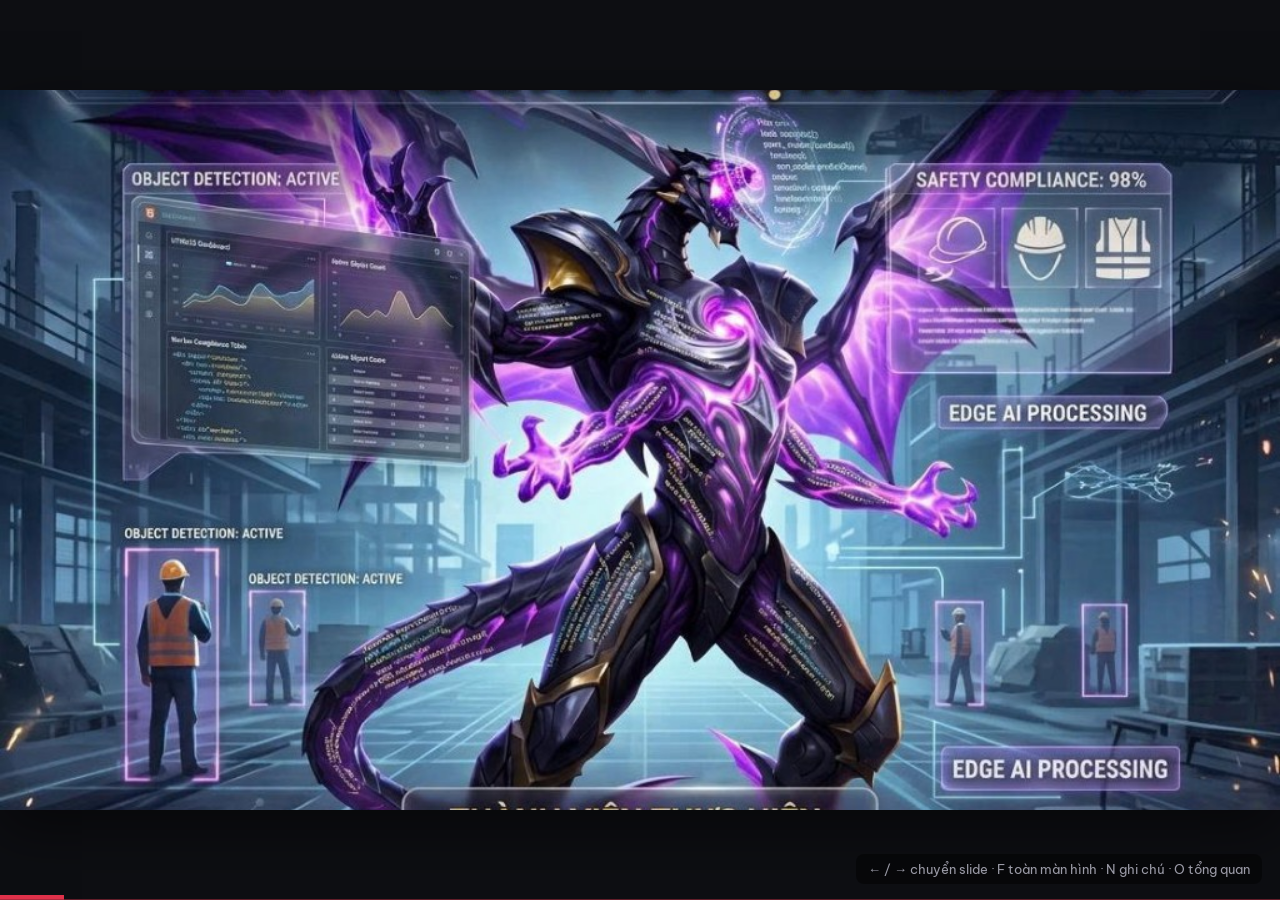
==== web/presentation/index.html @ 987999d3 "feat: update slide" ====
<!DOCTYPE html>
<html lang="vi">
<head>
<meta charset="UTF-8">
<meta name="viewport" content="width=device-width, initial-scale=1">
<title>ECHO MOVE — Thuyết trình · Hệ thống cảnh báo an toàn lao động</title>
<meta name="description" content="ECHO MOVE: FALL·STANDING·SQUAT·STOOP (+ PARTIAL bbox-only), YOLOv8-Pose, ngã đa tín hiệu, IQA panel, SOC dashboard.">
<link rel="preconnect" href="https://fonts.googleapis.com">
<link rel="preconnect" href="https://fonts.gstatic.com" crossorigin>
<link href="https://fonts.googleapis.com/css2?family=Be+Vietnam+Pro:wght@400;500;600;700;800;900&family=JetBrains+Mono:wght@400;500;700&display=swap" rel="stylesheet">
<style>
:root{
  --bg:#fffaf7; --ink:#14141a; --ink2:#4a4955; --muted:#8a8892; --line:rgba(20,20,26,.09);
  --red:#e0314a; --red-soft:#ffecee; --amber:#d97706; --amber-soft:#fff5e6;
  --green:#067647; --green-soft:#e8f8ee; --blue:#2563eb; --blue-soft:#eaf1ff;
  --font:'Be Vietnam Pro','Inter',-apple-system,BlinkMacSystemFont,'Segoe UI',Helvetica,Arial,sans-serif;
  --mono:'JetBrains Mono','SFMono-Regular',Menlo,Consolas,monospace;
  --ease:cubic-bezier(.4,0,.2,1);
}
*,*::before,*::after{box-sizing:border-box}
html,body{margin:0;height:100%;background:#0d0e12;overflow:hidden;font-family:var(--font);color:var(--ink);-webkit-font-smoothing:antialiased}
b,strong{font-weight:800}
code{font-family:var(--mono);font-size:.9em;background:rgba(20,20,26,.06);padding:2px 10px;border-radius:8px}

/* ===== fixed 1920×1080 canvas, scaled to the viewport ===== */
.deck{position:absolute;left:50%;top:50%;width:1920px;height:1080px;transform:translate(-50%,-50%) scale(var(--s,1));transform-origin:center;background:var(--bg);overflow:hidden;box-shadow:0 30px 80px rgba(0,0,0,.5)}
.slide{position:absolute;inset:0;padding:120px 132px 110px;display:flex;flex-direction:column;opacity:0;pointer-events:none;transform:translateX(40px);transition:opacity .45s var(--ease),transform .45s var(--ease);background:var(--bg)}
.slide.is-active{opacity:1;pointer-events:auto;transform:none;z-index:2}
.slide.is-prev{transform:translateX(-40px)}
.slide.center-v>.body{margin:auto 0}

/* ===== chrome ===== */
.stripe{position:absolute;top:0;left:0;right:0;height:22px;background:repeating-linear-gradient(45deg,var(--red) 0 26px,#111318 26px 52px)}
.stripe-b{position:absolute;bottom:0;left:0;right:0;height:9px;background:repeating-linear-gradient(45deg,var(--red) 0 14px,#111318 14px 28px);opacity:.6}
.chrome{position:absolute;top:50px;left:132px;right:132px;display:flex;justify-content:space-between;align-items:center}
.tag{display:inline-flex;align-items:center;gap:12px;padding:10px 24px;border-radius:12px;font-size:20px;font-weight:800;letter-spacing:.12em;text-transform:uppercase;background:var(--red);color:#fff;box-shadow:0 8px 22px rgba(224,49,74,.28)}
.tag::before{content:'⚠';font-size:22px}
.tag.amber{background:var(--amber);box-shadow:0 8px 22px rgba(217,119,6,.25)}
.tag.green{background:var(--green);box-shadow:0 8px 22px rgba(6,118,71,.22)}
.tag.green::before{content:'✓'}
.tag.blue{background:var(--blue);box-shadow:0 8px 22px rgba(37,99,235,.22)}
.tag.blue::before{content:'◆'}
.page{font-size:20px;color:var(--muted);letter-spacing:.15em;font-weight:700}
.footer{position:absolute;left:132px;right:132px;bottom:34px;display:flex;justify-content:space-between;font-size:18px;color:var(--muted);letter-spacing:.1em;text-transform:uppercase}

/* ===== type ===== */
.kicker{font-size:24px;font-weight:800;color:var(--red);letter-spacing:.08em;text-transform:uppercase;margin:20px 0 8px}
.h1{font-size:124px;font-weight:900;line-height:1.02;letter-spacing:-3px;margin:8px 0 22px}
.h2{font-size:76px;font-weight:900;line-height:1.08;letter-spacing:-1.5px;margin:20px 0 18px}
.red{color:var(--red)} .amb{color:var(--amber)} .grn{color:var(--green)} .blu{color:var(--blue)}
.strike{position:relative;display:inline-block}
.strike::after{content:'';position:absolute;left:-3%;right:-3%;top:52%;height:14px;background:var(--red);transform:skewX(-12deg);opacity:.85}
.sub{font-size:34px;line-height:1.5;color:var(--ink2);max-width:1400px;margin:0}
.hl-red{display:inline-block;padding:2px 18px;background:var(--red);color:#fff;border-radius:10px;font-weight:800}
.hl-amber{display:inline-block;padding:2px 18px;background:var(--amber-soft);color:var(--amber);border-radius:10px;font-weight:800;border:1px solid rgba(217,119,6,.25)}
.hl-green{display:inline-block;padding:2px 18px;background:var(--green-soft);color:var(--green);border-radius:10px;font-weight:800;border:1px solid rgba(6,118,71,.25)}

/* ===== blocks ===== */
.grid2{display:grid;grid-template-columns:1fr 1fr;gap:32px}
.grid3{display:grid;grid-template-columns:repeat(3,1fr);gap:28px}
.grid4{display:grid;grid-template-columns:repeat(4,1fr);gap:24px}
.card{border:1px solid var(--line);border-radius:22px;padding:30px 34px;background:#fff;box-shadow:0 8px 26px rgba(17,19,24,.05)}
.card .lbl{font-size:18px;font-weight:800;letter-spacing:.12em;text-transform:uppercase;color:var(--muted);margin-bottom:10px}
.card h4{font-size:36px;font-weight:900;line-height:1.2;margin:0 0 12px}
.card p,.card li{font-size:26px;line-height:1.5;color:var(--ink2);margin:0}
.card ul{margin:0;padding-left:30px}
.card li+li{margin-top:6px}
.t-red{border-top:6px solid var(--red)} .t-amber{border-top:6px solid var(--amber)} .t-green{border-top:6px solid var(--green)} .t-blue{border-top:6px solid var(--blue)}
.alert{border:3px solid var(--red);border-radius:22px;padding:30px 38px;background:linear-gradient(180deg,#fff 0%,var(--red-soft) 100%);box-shadow:0 16px 40px rgba(224,49,74,.14);position:relative}
.alert::before{content:'';position:absolute;top:-15px;left:32px;width:28px;height:28px;background:var(--red);border-radius:50%;box-shadow:0 0 0 8px rgba(224,49,74,.2)}
.alert.amber{border-color:var(--amber);background:linear-gradient(180deg,#fff 0%,var(--amber-soft) 100%);box-shadow:0 16px 40px rgba(217,119,6,.14)}
.alert.amber::before{background:var(--amber);box-shadow:0 0 0 8px rgba(217,119,6,.2)}
.alert.green{border-color:var(--green);background:linear-gradient(180deg,#fff 0%,var(--green-soft) 100%);box-shadow:0 16px 40px rgba(6,118,71,.14)}
.alert.green::before{background:var(--green);box-shadow:0 0 0 8px rgba(6,118,71,.2)}
.alert h3{font-size:40px;font-weight:900;margin:0 0 8px}
.alert p{font-size:28px;line-height:1.5;color:var(--ink2);margin:0}
.code{background:#141418;color:#fff5ea;border-radius:20px;padding:30px 38px;font-family:var(--mono);font-size:26px;line-height:1.75;border-left:10px solid var(--red);margin:0;white-space:pre}
.code .cm{color:#8b857c} .code .kw{color:#ffb38a} .code .st{color:#b3e6c2} .code .bad{color:#ff9aa8;font-weight:700}
.checks{display:flex;flex-direction:column;gap:16px}
.check{display:flex;gap:22px;align-items:center;padding:18px 26px;border:1px solid var(--line);border-radius:18px;background:#fff}
.check .box{flex:0 0 46px;height:46px;border-radius:12px;border:3px solid var(--red);display:grid;place-items:center;font-weight:900;font-size:24px;color:var(--red);background:var(--red-soft)}
.check.ok .box{border-color:var(--green);color:var(--green);background:var(--green-soft)}
.check.wip .box{border-color:var(--amber);color:var(--amber);background:var(--amber-soft)}
.check .txt{font-size:28px;line-height:1.4;font-weight:600}
.check .txt span{font-weight:400;color:var(--ink2)}
table.tbl{width:100%;border-collapse:separate;border-spacing:0;font-size:25px;background:#fff;border:1px solid var(--line);border-radius:20px;overflow:hidden}
.tbl th{background:#141418;color:#fff;text-align:left;padding:16px 24px;font-size:20px;letter-spacing:.1em;text-transform:uppercase}
.tbl td{padding:13px 24px;border-top:1px solid var(--line);color:var(--ink2)}
.tbl td:first-child{font-family:var(--mono);font-weight:700;color:var(--ink)}
.lv{display:inline-block;padding:2px 14px;border-radius:8px;font-size:19px;font-weight:800;letter-spacing:.06em}
.lv.c{background:var(--red);color:#fff} .lv.w{background:var(--amber-soft);color:var(--amber)} .lv.i{background:var(--green-soft);color:var(--green)}

/* pipeline chips */
.flow{display:flex;flex-wrap:wrap;align-items:center;gap:18px 14px}
.chip{padding:20px 28px;border-radius:18px;background:#fff;border:2px solid var(--line);font-size:28px;font-weight:800;box-shadow:0 6px 18px rgba(17,19,24,.05)}
.chip small{display:block;font-size:19px;font-weight:500;color:var(--muted);margin-top:4px}
.chip.r{border-color:var(--red);background:var(--red-soft)} .chip.a{border-color:var(--amber);background:var(--amber-soft)} .chip.g{border-color:var(--green);background:var(--green-soft)} .chip.b{border-color:var(--blue);background:var(--blue-soft)}
.arrow{font-size:40px;color:var(--muted);font-weight:900}

/* pipeline rail (slide 5) */
.pipe{display:grid;grid-template-columns:repeat(6,1fr);gap:16px;margin-top:28px}
.pipe .step{position:relative;border-radius:20px;padding:22px 18px 20px;background:#fff;border:2px solid var(--line);min-height:168px}
.pipe .step::after{content:'→';position:absolute;right:-18px;top:50%;transform:translateY(-50%);font-size:28px;font-weight:900;color:var(--muted);z-index:1}
.pipe .step:last-child::after{content:none}
.pipe .n{display:inline-flex;align-items:center;justify-content:center;width:36px;height:36px;border-radius:10px;font-size:18px;font-weight:900;color:#fff;margin-bottom:10px}
.pipe .b .n{background:var(--blue)} .pipe .a .n{background:var(--amber)} .pipe .g .n{background:var(--green)} .pipe .r .n{background:var(--red)}
.pipe .b{border-color:var(--blue);background:var(--blue-soft)} .pipe .a{border-color:var(--amber);background:var(--amber-soft)}
.pipe .g{border-color:var(--green);background:var(--green-soft)} .pipe .r{border-color:var(--red);background:var(--red-soft)}
.pipe h4{font-size:26px;font-weight:900;margin:0 0 8px;line-height:1.2}
.pipe p{font-size:20px;line-height:1.35;color:var(--ink2);margin:0}
.pipe-out{display:grid;grid-template-columns:1.2fr 1fr 1fr;gap:18px;margin-top:22px}
.pipe-out .card h4{font-size:28px} .pipe-out .card p{font-size:22px}
.tbl.compact td,.tbl.compact th{padding:10px 18px;font-size:22px}
.tbl.compact td:first-child{font-size:20px}

/* full-bleed image cover (before slide 1) */
.slide.cover-img{padding:0;background:#0a0b10}
.slide.cover-img .cover-full{position:absolute;inset:0;width:100%;height:100%;object-fit:cover;display:block}

/* architecture */
.arch{display:grid;grid-template-columns:1fr 1.25fr 1fr;gap:28px;align-items:stretch}
.arch .col{border-radius:24px;padding:30px 32px;background:#fff;border:2px solid var(--line)}
.arch .col h4{font-size:40px;font-weight:900;margin:0 0 4px}
.arch .col .role{font-size:21px;font-weight:800;letter-spacing:.12em;text-transform:uppercase;margin-bottom:16px}
.arch .col li{font-size:25px;line-height:1.5;color:var(--ink2)}
.arch .col ul{margin:0;padding-left:28px}
.links{display:flex;justify-content:space-around;margin:18px 0 0;font-family:var(--mono);font-size:22px;color:var(--ink2)}

.big-num{font-size:120px;font-weight:900;line-height:1;letter-spacing:-3px}
.muted{color:var(--muted)}
.mt{margin-top:30px} .mt2{margin-top:48px}
.notes{display:none}

/* ===== UI overlays (outside the canvas) ===== */
.progress{position:fixed;left:0;right:0;bottom:0;height:5px;z-index:30}
.progress span{display:block;height:100%;width:0;background:var(--red);transition:width .3s var(--ease)}
.hint{position:fixed;right:18px;bottom:16px;z-index:30;font:13px/1.4 var(--font);color:#9a9aa6;background:rgba(0,0,0,.45);padding:6px 12px;border-radius:8px;opacity:1;transition:opacity .6s}
.hint.hide{opacity:0}
.notes-panel{position:fixed;left:0;right:0;bottom:0;max-height:38vh;overflow:auto;z-index:40;background:rgba(18,19,26,.96);color:#eceef6;padding:18px 28px 24px;font:18px/1.6 var(--font);transform:translateY(100%);transition:transform .3s var(--ease);border-top:3px solid var(--red)}
.notes-panel.open{transform:none}
.notes-panel b{color:#ff9aa8}
.overview{position:fixed;inset:0;z-index:50;background:rgba(10,11,16,.95);display:none;grid-template-columns:repeat(4,1fr);gap:18px;padding:30px;overflow:auto;align-content:start}
.overview.open{display:grid}
.overview button{all:unset;cursor:pointer;background:#fffaf7;border-radius:12px;padding:16px 18px;min-height:120px;font:600 17px/1.35 var(--font);color:#14141a;border-top:6px solid var(--red);position:relative}
.overview button.cur{outline:4px solid #ffb38a}
.overview button i{display:block;font-style:normal;color:#8a8892;font-size:14px;margin-bottom:6px;letter-spacing:.12em}

@media print{
  @page{size:1920px 1080px;margin:0}
  html,body{overflow:visible;background:#fff}
  .deck{position:static;transform:none;width:1920px;height:auto;box-shadow:none}
  .slide{position:relative;opacity:1;transform:none;height:1080px;page-break-after:always;break-after:page}
  .progress,.hint,.notes-panel,.overview{display:none!important}
}
</style>
</head>
<body>
<main class="deck" id="deck">

  <!-- 0. POSTER COVER (ảnh full) -->
  <section class="slide cover-img" data-title="Poster">
    <img class="cover-full" src="cover.jpg" alt="Xử lý ảnh với hệ thống giám sát an toàn lao động Edge AI">
  </section>

  <!-- 1. COVER -->
  <section class="slide center-v" data-title="ECHO MOVE">
    <div class="stripe"></div>
    <div class="chrome"><span class="tag">Xử lý ảnh · Đồ án</span><span class="page"></span></div>
    <div class="body">
      <div class="kicker">ECHO MOVE v22 · Worker Safety Warning System</div>
      <h1 class="h1" style="font-size:132px">Camera không chỉ <span class="strike">ghi hình</span><br>mà phải <span class="red">kịp cảnh báo</span></h1>
      <p class="sub" style="font-size:38px">Bốn loại cảnh báo tư thế (FALL · STANDING · SQUAT · STOOP); PARTIAL chỉ bbox, IQA trên dashboard.</p>
      <div class="alert mt2" style="max-width:1450px">
        <h3>Một câu tóm tắt</h3>
        <p>YOLOv8-Pose + luật hình học + <b>xác nhận theo thời gian</b> + IQA panel, camera IP/USB, nhật ký + Telegram, SOC dashboard + người 3D.</p>
      </div>
    </div>
    <div class="stripe-b"></div>
    <div class="footer"><span>Nhóm FSB · MSA39HN · Môn Xử lý ảnh</span><span>2026</span></div>
    <aside class="notes">Mở đầu: giới thiệu nhóm và đề tài. Nhấn mạnh hệ thống chạy được ngoài thực tế (camera RTSP thật), không chỉ demo.</aside>
  </section>

  <!-- 2. PROBLEM -->
  <section class="slide" data-title="Vấn đề">
    <div class="stripe"></div>
    <div class="chrome"><span class="tag">Vấn đề</span><span class="page"></span></div>
    <div class="kicker">Tại sao cần hệ thống này</div>
    <h2 class="h2">Ba rủi ro mà <span class="red">giám sát thủ công</span> hay bỏ lỡ</h2>
    <div class="grid3 mt">
      <div class="card t-red"><div class="lbl">Rủi ro 1 · Khẩn cấp</div><h4>Ngã (FALL)</h4><p>Người ngã ở góc khuất, không ai thấy. Mỗi phút chậm trễ đều làm tăng hậu quả.</p></div>
      <div class="card t-amber"><div class="lbl">Rủi ro 2 · Tư thế</div><h4>Cúi khom · ngồi xổm</h4><p>STOOP / SQUAT lặp lại cả ca — cần nhật ký rõ ràng theo từng người.</p></div>
      <div class="card t-blue"><div class="lbl">Rủi ro 3 · Thiếu dữ liệu</div><h4>Một phần của người</h4><p>Người cắt mép / che khuất: chỉ vẽ bbox PARTIAL, không đoán tư thế, không cảnh báo.</p></div>
    </div>
    <div class="alert amber mt2">
      <h3>Một người bảo vệ không thể nhìn 10 màn hình suốt 8 giờ</h3>
      <p>Hệ thống phải tự phát hiện, <b>tự lọc báo nhầm</b>, và chỉ gọi người khi thật sự cần.</p>
    </div>
    <div class="stripe-b"></div>
    <div class="footer"><span>problem · 3 risks</span><span>ECHO MOVE</span></div>
    <aside class="notes">Không dùng số liệu thống kê chưa kiểm chứng. Tập trung vào 3 loại rủi ro mà hệ thống giải quyết.</aside>
  </section>

  <!-- 3. GOALS -->
  <section class="slide" data-title="Mục tiêu">
    <div class="stripe"></div>
    <div class="chrome"><span class="tag green">Mục tiêu</span><span class="page"></span></div>
    <div class="kicker">Yêu cầu đặt ra</div>
    <h2 class="h2">Hệ thống phải đạt <span class="hl-red">6 tiêu chí</span></h2>
    <div class="checks mt">
      <div class="check ok"><div class="box">✓</div><div class="txt">Realtime trên CPU <span>— YOLOv8n-Pose, luôn xử lý frame mới nhất, không dồn trễ</span></div></div>
      <div class="check ok"><div class="box">✓</div><div class="txt">Ít báo nhầm <span>— điều kiện phải kéo dài mới thành cảnh báo, cooldown theo từng người</span></div></div>
      <div class="check ok"><div class="box">✓</div><div class="txt">Nhiều người, nhiều camera <span>— tracking ID ổn định, mỗi camera một pipeline</span></div></div>
      <div class="check ok"><div class="box">✓</div><div class="txt">4 cảnh báo tư thế + PARTIAL bbox <span>— FALL · STANDING · SQUAT · STOOP</span></div></div>
      <div class="check ok"><div class="box">✓</div><div class="txt">Có bằng chứng và truy vết <span>— ảnh, clip 10 s, nhật ký SQLite, xuất CSV</span></div></div>
      <div class="check ok"><div class="box">✓</div><div class="txt">IQA trung thực trên panel <span>— 5 chỉ số + badge theo metric (không tạo event CAMERA)</span></div></div>
    </div>
    <div class="stripe-b"></div>
    <div class="footer"><span>goals · requirements</span><span>ECHO MOVE</span></div>
  </section>

  <!-- 4. ARCHITECTURE -->
  <section class="slide" data-title="Kiến trúc 3 tầng">
    <div class="stripe"></div>
    <div class="chrome"><span class="tag blue">Kiến trúc</span><span class="page"></span></div>
    <div class="kicker">Mỗi tầng làm đúng một việc</div>
    <h2 class="h2">Ba tầng: <span class="amb">MATLAB</span> · <span class="red">Python</span> · <span class="blu">Web</span></h2>
    <div class="arch mt">
      <div class="col" style="border-color:var(--amber)">
        <h4>MATLAB</h4><div class="role amb">Phân tích offline</div>
        <ul><li>IQA trên toàn video</li><li>9 biểu đồ: Canny, Laplacian, histogram, Otsu…</li><li>Xuất JSON / CSV / PNG</li></ul>
      </div>
      <div class="col" style="border-color:var(--red);background:var(--red-soft)">
        <h4>Python · FastAPI</h4><div class="role red">Bộ não realtime</div>
        <ul><li>Camera RTSP / USB / file video</li><li>YOLOv8-Pose → tracker → luật → xác nhận theo thời gian</li><li>SQLite + ảnh + clip, Telegram / webhook</li><li>REST + WebSocket, phục vụ luôn giao diện web</li></ul>
      </div>
      <div class="col" style="border-color:var(--blue)">
        <h4>Web · Three.js</h4><div class="role blu">Giao diện</div>
        <ul><li>SOC: live · Worker 3D lớn + Detect · Events · IQA · Cameras</li><li>Worker 3D ẩn trên mobile; không còn MATLAB IQA trên UI</li><li>Zoom fullscreen từng section (⛶)</li><li>Webcam: chọn cam / ↻ trước·sau</li></ul>
      </div>
    </div>
    <div class="links"><span>MATLAB → <b>*_iqa.json</b> → Python</span><span>Python ⇄ <b>/ws/pose · /ws/events · MJPEG</b> ⇄ Web</span></div>
    <div class="stripe-b"></div>
    <div class="footer"><span>architecture · 3 tiers</span><span>ECHO MOVE</span></div>
    <aside class="notes">Câu hỏi hay gặp: tại sao 3 ngôn ngữ? MATLAB cho phân tích offline video và biểu đồ, Python cho AI realtime, HTML/JS cho UI giám sát nguồn thật.</aside>
  </section>

  <!-- 5. PIPELINE -->
  <section class="slide" data-title="Pipeline mỗi frame">
    <div class="stripe"></div>
    <div class="chrome"><span class="tag blue">Pipeline</span><span class="page"></span></div>
    <div class="kicker">StreamPipeline.process · một instance / nguồn</div>
    <h2 class="h2" style="font-size:64px;margin-bottom:8px">Luồng <span class="red">một frame</span></h2>
    <div class="pipe">
      <div class="step b"><div class="n">1</div><h4>YOLOv8-Pose</h4><p>detect_raw → 17 KP COCO + bbox (+ hands tùy chọn)</p></div>
      <div class="step b"><div class="n">2</div><h4>Tracker</h4><p>ID ổn định · One-Euro · ghép theo box/tâm</p></div>
      <div class="step a"><div class="n">3</div><h4>classify + Fall</h4><p>PARTIAL → FALL → SQUAT → STOOP → STANDING; FallAnalyzer theo track</p></div>
      <div class="step g"><div class="n">4</div><h4>IQA</h4><p>5 metric + Overall → badge panel (không event)</p></div>
      <div class="step r"><div class="n">5</div><h4>AlertEngine</h4><p>Confirm thời gian · cooldown · STANDING log-only</p></div>
      <div class="step r"><div class="n">6</div><h4>AlertHub</h4><p>SQLite + ảnh/clip · Telegram · /ws/events</p></div>
    </div>
    <div class="pipe-out">
      <div class="card t-blue"><div class="lbl">Đầu vào</div><h4>Camera / video</h4><p>RTSP · USB · file · webcam — frame mới nhất, không xếp hàng trễ.</p></div>
      <div class="card t-green"><div class="lbl">Song song an toàn</div><h4>1 model · N tracker</h4><p>YOLO dùng chung + khoá; mỗi camera một tracker/engine.</p></div>
      <div class="card t-amber"><div class="lbl">Đầu ra SOC</div><h4>UI realtime</h4><p>Overlay bbox/skeleton · IQA Live · Events · Worker 3D.</p></div>
    </div>
    <div class="stripe-b"></div>
    <div class="footer"><span>pipeline · per frame</span><span>ECHO MOVE</span></div>
    <aside class="notes">Khớp code pipeline.py: detect → track → classify/fall → IQA → AlertEngine → hub.publish. PARTIAL không vào AlertHub.</aside>
  </section>

  <!-- 6. IQA -->
  <section class="slide" data-title="Đánh giá chất lượng ảnh">
    <div class="stripe"></div>
    <div class="chrome"><span class="tag amber">Xử lý ảnh · IQA</span><span class="page"></span></div>
    <div class="kicker">Image Quality Assessment</div>
    <h2 class="h2" style="font-size:64px">Camera kém thì <span class="red">mọi luật đều sai</span></h2>
    <table class="tbl compact mt">
      <tr><th>Chỉ số</th><th>Cách tính</th><th>Nguồn</th></tr>
      <tr><td>Blur</td><td>Phương sai Laplacian</td><td>Pech-Pacheco et al., 2000</td></tr>
      <tr><td>Noise</td><td>Ước lượng nhiễu Immerkær · mặt nạ Laplacian 3×3</td><td>Immerkær, 1996</td></tr>
      <tr><td>Contrast</td><td>RMS contrast (độ lệch chuẩn mức xám)</td><td>Peli, 1990</td></tr>
      <tr><td>PIQE</td><td>MSCN toàn ảnh (proxy realtime)</td><td>Venkatanath et al., 2015</td></tr>
      <tr><td>Exposure</td><td>Tỉ lệ pixel cháy (&gt;0.95) và tối (&lt;0.05)</td><td>ISO 18434-1 (tinh thần)</td></tr>
    </table>
    <div class="card t-amber mt" style="padding:22px 28px">
      <div class="lbl">Công thức Overall</div>
      <p style="font-family:var(--mono);font-size:24px;color:var(--ink);margin:6px 0 0;line-height:1.5">
        Overall = <b>0.05</b>·PIQE + <b>0.50</b>·Blur + <b>0.20</b>·Contrast + <b>0.15</b>·Noise + <b>0.10</b>·Exposure<br>
        <span style="font-size:20px;color:var(--ink2)">Overall &lt; 40 → badge trên panel IQA · không tạo event · trọng số: slide kế</span>
      </p>
    </div>
    <div class="stripe-b"></div>
    <div class="footer"><span>iqa · 5 metrics</span><span>ECHO MOVE</span></div>
    <aside class="notes">Trọng số tìm bằng thực nghiệm trên 275 ảnh suy giảm — slide tiếp theo.</aside>
  </section>

  <!-- 7. IQA WEIGHT CALIBRATION -->
  <section class="slide" data-title="Hiệu chỉnh trọng số IQA">
    <div class="stripe"></div>
    <div class="chrome"><span class="tag green">Thực nghiệm · make calibrate-iqa</span><span class="page"></span></div>
    <div class="kicker">Không đoán trọng số — đo rồi chọn</div>
    <h2 class="h2">Tìm trọng số bằng <span class="hl-red">275 ảnh có nhãn</span></h2>
    <div class="grid2 mt">
      <div class="checks">
        <div class="check ok"><div class="box">1</div><div class="txt">Sinh cảnh nhà xưởng + 3 ảnh kho Unsplash</div></div>
        <div class="check ok"><div class="box">2</div><div class="txt">Suy giảm có kiểm soát <span>— blur · noise · contrast · exposure · mixed, severity 0–4</span></div></div>
        <div class="check ok"><div class="box">3</div><div class="txt">Tìm trên simplex <span>— 800 bộ trọng số Dirichlet + baselines</span></div></div>
        <div class="check ok"><div class="box">4</div><div class="txt">Mục tiêu vận hành <span>— F1 của ngưỡng Overall &lt; 40, giữ ảnh sạch ≥ 95%</span></div></div>
      </div>
      <div>
        <table class="tbl">
          <tr><th>Bộ trọng số</th><th>F1</th><th>Bắt sev≥3</th><th>Ảnh sạch</th></tr>
          <tr><td>Cũ 0.25/0.25/…</td><td>0.46</td><td>33%</td><td>100%</td></tr>
          <tr><td><b>Mới 0.05/0.50/…</b></td><td><b>0.69</b></td><td><b>62%</b></td><td>100%</td></tr>
          <tr><td>Best tìm được</td><td>0.72</td><td>67%</td><td>100%</td></tr>
        </table>
        <div class="alert green mt">
          <h3>Verdict: DEFAULT_NEAR_OPTIMAL</h3>
          <p>ΔF1 = 0.026 so với best → chấp nhận. Ghi cố định vào <code>Settings.iqa_weights</code>.</p>
        </div>
      </div>
    </div>
    <p class="sub mt" style="font-size:26px">Blur nặng hơn PIQE vì điểm MSCN có thể <b>tăng</b> khi ảnh mờ (std giảm) — nếu để PIQE = 0.25 thì Overall không giảm khi camera mất nét.</p>
    <div class="stripe-b"></div>
    <div class="footer"><span>iqa · weight calibration</span><span>ECHO MOVE</span></div>
    <aside class="notes">Nhấn mạnh: tối ưu trên dataset suy giảm có kiểm soát — trung thực nói chưa phải MOS người xem trên ảnh hiện trường. IQA không còn tạo event CAMERA.</aside>
  </section>

  <!-- 8. POSTURE -->
  <section class="slide" data-title="Phân loại tư thế">
    <div class="stripe"></div>
    <div class="chrome"><span class="tag amber">Tư thế</span><span class="page"></span></div>
    <div class="kicker">YOLOv8-Pose · tư thế chỉ khi người đủ</div>
    <h2 class="h2">Từ 17 keypoint đến <span class="red">tư thế / bbox</span></h2>
    <div class="grid2 mt">
      <div>
        <pre class="code" style="font-size:22px"><span class="cm"># x nhân W/H trước khi tính góc</span>
<span class="kw">spine</span> = atan2(|x_vai − x_hông|, |y_vai − y_hông|)
<span class="kw">knee</span>  = góc hông–gối–cổ chân

<span class="kw">if</span> is_partial_body(...)         → <span class="bad">PARTIAL</span>
<span class="kw">if</span> fall ≥ 2/3 signals           → <span class="bad">FALL</span>
<span class="kw">if</span> knee &lt; <span class="st">140°</span> <span class="kw">and</span> spine &lt; <span class="st">45°</span> → <span class="st">SQUAT</span>
<span class="kw">if</span> spine &gt; <span class="st">60°</span>                 → <span class="bad">STOOP</span>
<span class="kw">else</span>                           → <span class="st">STANDING</span>
<span class="cm"># label UI: ĐỨNG · NGỒI XỔM · CÚI KHOM · …</span></pre>
      </div>
      <div class="checks">
        <div class="check ok"><div class="box">✓</div><div class="txt">PARTIAL = thiếu mặt / tay / chân / thân <span>— chỉ bbox, không alert</span></div></div>
        <div class="check ok"><div class="box">✓</div><div class="txt">Hiệu chỉnh tỉ lệ khung hình <span>— khung 16:9 từng làm lệch góc lưng ~40 %</span></div></div>
        <div class="check ok"><div class="box">✓</div><div class="txt">Nhiều người qua ByteTrack <span>— mỗi ID một episode riêng</span></div></div>
        <div class="check ok"><div class="box">✓</div><div class="txt">Python và JS dùng <b>cùng một luật</b></div></div>
      </div>
    </div>
    <div class="stripe-b"></div>
    <div class="footer"><span>posture · 5 events</span><span>ECHO MOVE</span></div>
  </section>

  <!-- 8. MULTI-SIGNAL FALL -->
  <section class="slide" data-title="Ngã đa tín hiệu">
    <div class="stripe"></div>
    <div class="chrome"><span class="tag">Phát hiện ngã · v22</span><span class="page"></span></div>
    <div class="kicker">Ngã về phía camera thì góc lưng vẫn nhỏ</div>
    <h2 class="h2">Một tín hiệu là <span class="strike">đủ</span> → cần <span class="hl-red">≥ 2 / 3</span></h2>
    <div class="grid3 mt">
      <div class="card t-red">
        <svg viewBox="0 0 300 120" style="width:100%;height:130px"><g stroke="#14141a" stroke-width="7" stroke-linecap="round" fill="none"><circle cx="50" cy="80" r="16" fill="#e0314a" stroke="none"/><line x1="70" y1="82" x2="170" y2="86"/><line x1="170" y1="86" x2="250" y2="70"/><line x1="170" y1="86" x2="255" y2="100"/><line x1="100" y1="83" x2="130" y2="55"/></g><line x1="10" y1="112" x2="290" y2="112" stroke="#8a8892" stroke-width="3"/></svg>
        <div class="lbl">Tín hiệu 1</div><h4>Nằm ngang</h4><p>Thân &gt; 65° <b>và</b> khung rộng hơn cao.</p>
      </div>
      <div class="card t-red">
        <svg viewBox="0 0 300 120" style="width:100%;height:130px"><g stroke="#14141a" stroke-width="7" stroke-linecap="round" fill="none"><circle cx="110" cy="92" r="16" fill="#e0314a" stroke="none"/><line x1="125" y1="80" x2="170" y2="55"/><line x1="170" y1="55" x2="185" y2="110"/><line x1="170" y1="55" x2="205" y2="110"/></g><line x1="20" y1="58" x2="280" y2="58" stroke="#d97706" stroke-width="3" stroke-dasharray="10 8"/><text x="225" y="48" font-size="20" fill="#d97706" font-family="sans-serif">hông</text><line x1="10" y1="112" x2="290" y2="112" stroke="#8a8892" stroke-width="3"/></svg>
        <div class="lbl">Tín hiệu 2</div><h4>Đầu thấp ngang hông</h4><p>y_đầu &gt; y_hông − 0.15 × chiều cao khung.</p>
      </div>
      <div class="card t-red">
        <svg viewBox="0 0 300 120" style="width:100%;height:130px"><rect x="40" y="6" width="60" height="106" rx="8" fill="none" stroke="#8a8892" stroke-width="3" stroke-dasharray="8 6"/><text x="108" y="30" font-size="20" fill="#8a8892" font-family="sans-serif">đứng</text><rect x="170" y="62" width="90" height="50" rx="8" fill="#ffecee" stroke="#e0314a" stroke-width="4"/><text x="268" y="80" font-size="20" fill="#e0314a" font-family="sans-serif">&lt;50%</text><line x1="10" y1="112" x2="290" y2="112" stroke="#8a8892" stroke-width="3"/></svg>
        <div class="lbl">Tín hiệu 3</div><h4>Sụp người</h4><p>Cao &lt; 50 % lúc đứng của <b>chính track đó</b>, hông rơi &gt; 20 %.</p>
      </div>
    </div>
    <div class="alert mt">
      <h3>FALL = ≥ 2 tín hiệu, hoặc nằm ngang mà không thấy đầu</h3>
      <p>SQUAT (gối gập, lưng thẳng) không bị nâng thành FALL dù chiều cao giảm. <code>ECHO_FALL_MULTISIGNAL=0</code> chỉ dùng tín hiệu nằm ngang.</p>
    </div>
    <div class="stripe-b"></div>
    <div class="footer"><span>fall · multi-signal</span><span>ECHO MOVE</span></div>
    <aside class="notes">FallAnalyzer giữ chiều cao lúc đứng của từng track (median của các frame đứng thẳng, cần ít nhất 5 mẫu). Luật đồng bộ Python và JavaScript.</aside>
  </section>

  <!-- 9. TEMPORAL CONFIRMATION -->
  <section class="slide" data-title="Xác nhận theo thời gian">
    <div class="stripe"></div>
    <div class="chrome"><span class="tag">Chống báo nhầm</span><span class="page"></span></div>
    <div class="kicker">Một frame không đủ để kết luận</div>
    <h2 class="h2">Điều kiện phải <span class="red">kéo dài</span> mới thành cảnh báo</h2>
    <table class="tbl mt">
      <tr><th>Loại</th><th>Điều kiện mỗi frame</th><th>Phải kéo dài</th><th>Mức</th></tr>
      <tr><td>FALL</td><td>technique = FALL</td><td>1.5 s (0.75 s nếu hông rơi nhanh)</td><td><span class="lv c">CRITICAL</span></td></tr>
      <tr><td>STOOP</td><td>technique = STOOP (cúi khom)</td><td>3 s</td><td><span class="lv w">WARNING</span></td></tr>
      <tr><td>SQUAT</td><td>technique = SQUAT (ngồi xổm)</td><td>3 s</td><td><span class="lv i">INFO</span></td></tr>
      <tr><td>STANDING</td><td>chỉ đếm thống kê (không list/ảnh)</td><td>0 s (ngay)</td><td><span class="lv i">INFO</span></td></tr>
      <tr><td>PARTIAL</td><td>một phần người · chỉ bbox</td><td>—</td><td><span class="lv w">không alert</span></td></tr>
    </table>
    <p class="sub mt" style="font-size:28px">FALL/SQUAT/STOOP = xử lý đầy đủ · STANDING = log-only · PARTIAL = overlay bbox · cooldown 30 s.</p>
    <div class="stripe-b"></div>
    <div class="footer"><span>alerts · temporal confirmation</span><span>ECHO MOVE</span></div>
  </section>

  <!-- 10. FIVE EVENTS -->
  <section class="slide" data-title="Năm sự kiện tư thế">
    <div class="stripe"></div>
    <div class="chrome"><span class="tag">Events</span><span class="page"></span></div>
    <div class="kicker">Một taxonomy · dễ lọc · dễ demo</div>
    <h2 class="h2"><span class="red">4 loại</span> trong nhật ký + PARTIAL overlay</h2>
    <div class="grid3 mt" style="grid-template-columns:repeat(5,1fr);gap:18px">
      <div class="card t-red"><div class="lbl">CRITICAL</div><h4>FALL</h4><p>Ngã đa tín hiệu ≥ 1.5 s · còi hú · clip.</p></div>
      <div class="card t-green"><div class="lbl">INFO</div><h4>STANDING</h4><p>Đứng · chỉ tăng ô thống kê, không vào Danh sách & ảnh.</p></div>
      <div class="card t-green"><div class="lbl">INFO</div><h4>SQUAT</h4><p>Ngồi xổm (gối gập, lưng thẳng) ≥ 3 s.</p></div>
      <div class="card t-amber"><div class="lbl">WARNING</div><h4>STOOP</h4><p>Cúi khom spine &gt; 60° ≥ 3 s.</p></div>
      <div class="card t-amber"><div class="lbl">OVERLAY</div><h4>PARTIAL</h4><p>Bbox vàng · nhãn «P1 - Chỉ hiển thị một phần người» · không event.</p></div>
    </div>
    <div class="alert mt">
      <h3>Xử lý khác nhau theo loại</h3>
      <p><b>FALL · SQUAT · STOOP</b>: confirm + ảnh + (clip/Telegram).
         <b>STANDING</b>: chỉ đếm thống kê, không list/toast/ảnh.
         <b>PARTIAL</b>: không tạo event — chỉ vẽ bbox khi thiếu mặt/tay/chân.</p>
    </div>
    <div class="stripe-b"></div>
    <div class="footer"><span>events · taxonomy</span><span>ECHO MOVE</span></div>
  </section>

  <!-- 11. PARTIAL / YOLO -->
  <section class="slide" data-title="PARTIAL bbox-only">
    <div class="stripe"></div>
    <div class="chrome"><span class="tag amber">Partial person</span><span class="page"></span></div>
    <div class="kicker">Không đoán tư thế khi người chưa đủ</div>
    <h2 class="h2">PARTIAL = <span class="amb">một phần của người</span> · chỉ bbox</h2>
    <div class="grid2 mt">
      <div class="checks">
        <div class="check ok"><div class="box">1</div><div class="txt">Thiếu mặt <span>— nose / eyes / ears conf thấp</span></div></div>
        <div class="check ok"><div class="box">2</div><div class="txt">Thiếu tay hoặc chân <span>— gối→mắt cá; chân ≥ 0.75× thân và ≥ 2.2× mặt (chống bịa cận cảnh)</span></div></div>
        <div class="check ok"><div class="box">3</div><div class="txt">Thiếu thân / cắt mép <span>— vai–hông hoặc bbox sát biên</span></div></div>
        <div class="check ok"><div class="box">4</div><div class="txt">Overlay giống giao thông <span>— chỉ rectangle + nhãn; không skeleton, không alert</span></div></div>
      </div>
      <div class="alert amber" style="align-self:start">
        <h3>Tại sao cần?</h3>
        <p>Không đoán FALL/STOOP khi YOLO chỉ thấy nửa người. Bbox YOLO ổn định; tư thế chỉ chạy khi đủ mặt + chân tay.</p>
      </div>
    </div>
    <div class="stripe-b"></div>
    <div class="footer"><span>partial · bbox overlay</span><span>ECHO MOVE</span></div>
  </section>

  <!-- 12. TRACKER -->
  <section class="slide" data-title="Tracking nhiều người">
    <div class="stripe"></div>
    <div class="chrome"><span class="tag blue">Tracking</span><span class="page"></span></div>
    <div class="kicker">Luật theo thời gian chỉ đúng khi ID không đổi</div>
    <h2 class="h2">Tracker kiểu <span class="blu">ByteTrack</span></h2>
    <div class="grid2 mt">
      <div class="checks">
        <div class="check ok"><div class="box">1</div><div class="txt">Ghép hai tầng <span>— detection mạnh (≥ 0.5) trước, detection yếu (bị che) chỉ nối tiếp track cũ</span></div></div>
        <div class="check ok"><div class="box">2</div><div class="txt">Dự đoán vận tốc <span>— IoU với khung dự đoán, người đi nhanh vẫn giữ ID</span></div></div>
        <div class="check ok"><div class="box">3</div><div class="txt">Ghép theo tâm có giới hạn <span>— đứng → nằm đột ngột (IoU = 0) vẫn cùng ID</span></div></div>
        <div class="check ok"><div class="box">4</div><div class="txt">One-Euro riêng từng người <span>— giảm rung, mất dấu &gt; 1.5 s thì xoá track</span></div></div>
      </div>
      <div class="alert amber" style="align-self:start">
        <h3>Vì sao không dùng model.track?</h3>
        <p>Một model YOLO dùng chung cho mọi camera. Tracker có sẵn của Ultralytics sẽ <b>trộn trạng thái</b> giữa các camera, nên mỗi camera có tracker riêng.</p>
      </div>
    </div>
    <div class="stripe-b"></div>
    <div class="footer"><span>tracking · bytetrack-style</span><span>ECHO MOVE</span></div>
  </section>

  <!-- 13. OPERATIONS -->
  <section class="slide" data-title="Vận hành thực tế">
    <div class="stripe"></div>
    <div class="chrome"><span class="tag green">Sẵn sàng hiện trường</span><span class="page"></span></div>
    <div class="kicker">Phát hiện mới là một nửa · nửa còn lại là quy trình</div>
    <h2 class="h2">Cảnh báo phải <span class="red">đến đúng người</span>, có bằng chứng</h2>
    <div class="grid2 mt">
      <div class="checks">
        <div class="check ok"><div class="box">▶</div><div class="txt">Clip 5 s trước + 5 s sau <span>— xem lại trên web, gửi qua Telegram</span></div></div>
        <div class="check ok"><div class="box">⏫</div><div class="txt">Leo thang <span>— CRITICAL chưa xử lý sau N phút gửi tới quản đốc</span></div></div>
        <div class="check ok"><div class="box">✉</div><div class="txt">Telegram · webhook <span>— chạy nền, thử lại</span></div></div>
        <div class="check ok"><div class="box">📡</div><div class="txt">Camera mất tín hiệu <span>— tự kết nối lại; trạng thái trên card (không event OFFLINE)</span></div></div>
      </div>
      <div class="checks">
        <div class="check ok"><div class="box">✗</div><div class="txt">Nút "Báo nhầm" <span>— thống kê tỉ lệ báo nhầm để chỉnh ngưỡng</span></div></div>
        <div class="check ok"><div class="box">◐</div><div class="txt">Làm mờ mặt <span>— trong ảnh và clip lưu lại</span></div></div>
        <div class="check ok"><div class="box">🗑</div><div class="txt">Tự xoá dữ liệu cũ <span>— ECHO_RETENTION_DAYS</span></div></div>
        <div class="check ok"><div class="box">⬇</div><div class="txt">Nhật ký SQLite <span>— lọc, thống kê theo giờ, xuất CSV</span></div></div>
      </div>
    </div>
    <div class="stripe-b"></div>
    <div class="footer"><span>operations · evidence · escalation</span><span>ECHO MOVE</span></div>
  </section>

  <!-- 14. DEPLOY -->
  <section class="slide" data-title="Triển khai">
    <div class="stripe"></div>
    <div class="chrome"><span class="tag blue">Triển khai</span><span class="page"></span></div>
    <div class="kicker">Mọi tính năng mới chỉ là biến môi trường tuỳ chọn</div>
    <h2 class="h2">Local · Docker · Pages · <span class="grn">VPS demo</span></h2>
    <div class="grid2 mt">
      <pre class="code" style="font-size:22px"><span class="cm"># Local</span>
<span class="kw">make</span> install-ai &amp;&amp; <span class="kw">make</span> run   <span class="cm"># :8000</span>
<span class="cm"># Docker demo trên VPS + domain HTTPS</span>
<span class="kw">docker</span> compose -p echo-move -f docker/docker-compose.vps.yml up -d
<span class="cm"># UI: https://test.antokr.com</span>
<span class="cm"># Deploy trực tiếp VPS (không dùng Actions deploy)</span>

<span class="kw">export</span> ECHO_CAMERAS=<span class="st">"kho=rtsp://…"</span>
<span class="kw">export</span> ECHO_TELEGRAM_TOKEN=<span class="st">…</span></pre>
      <div>
        <div class="grid2">
          <div class="card t-green" style="text-align:center"><div class="big-num grn">74</div><p>test tự động (pytest)</p></div>
          <div class="card t-blue" style="text-align:center"><div class="big-num blu">5</div><p>chỉ số IQA + Overall</p></div>
        </div>
        <div class="alert green mt">
          <h3>CI kiểm thử · deploy tay</h3>
          <p>ruff · mypy · pytest · Pages. VPS cập nhật trực tiếp; UI public: <code>https://test.antokr.com</code>.</p>
        </div>
      </div>
    </div>
    <div class="stripe-b"></div>
    <div class="footer"><span>deploy · unchanged</span><span>ECHO MOVE</span></div>
  </section>

  <!-- 15. EVALUATION -->
  <section class="slide" data-title="Đánh giá">
    <div class="stripe"></div>
    <div class="chrome"><span class="tag amber">Đánh giá</span><span class="page"></span></div>
    <div class="kicker">Con số phải tự đo</div>
    <h2 class="h2">Đo bằng dataset, <span class="strike">không đoán</span></h2>
    <div class="grid2 mt">
      <div class="checks">
        <div class="check ok"><div class="box">1</div><div class="txt">Trích keypoint một lần <span>— cache trong output/eval_cache</span></div></div>
        <div class="check ok"><div class="box">2</div><div class="txt">Phát lại qua toàn bộ luật <span>— so sánh luật v21 và đa tín hiệu</span></div></div>
        <div class="check ok"><div class="box">3</div><div class="txt">Precision · Recall · F1 <span>— cộng độ trễ phát hiện và báo nhầm / giờ</span></div></div>
        <div class="check ok"><div class="box">✓</div><div class="txt">Trọng số IQA <span>— đã chạy make calibrate-iqa, F1 0.46 → 0.69</span></div></div>
        <div class="check wip"><div class="box">!</div><div class="txt">UR Fall / Le2i <span>— chạy make eval khi có GPU để lấy precision/recall</span></div></div>
      </div>
      <div>
        <pre class="code" style="font-size:24px"><span class="kw">make</span> calibrate-iqa
<span class="kw">make</span> eval DATASET=<span class="st">urfd</span> ROOT=<span class="st">data/urfd</span>
<span class="kw">make</span> eval DATASET=<span class="st">le2i</span> ROOT=<span class="st">data/le2i</span>
<span class="cm"># video tự quay + labels.csv</span>
<span class="kw">make</span> eval DATASET=<span class="st">folder</span> ROOT=<span class="st">data/xuong</span></pre>
        <div class="alert amber mt">
          <h3>Trung thực khi báo cáo</h3>
          <p>IQA đã đo bằng <code>calibrate-iqa</code>. Độ chính xác ngã lấy từ <code>make eval</code> trên dữ liệu của nhóm.</p>
        </div>
      </div>
    </div>
    <div class="stripe-b"></div>
    <div class="footer"><span>evaluation · urfd · le2i</span><span>ECHO MOVE</span></div>
    <aside class="notes">Nếu đã chạy make eval, thay ô "!" bằng số liệu thật (precision, recall, F1, độ trễ trung vị). Nếu chưa, nói rõ là chưa đo.</aside>
  </section>

  <!-- 16. DEMO -->
  <section class="slide" data-title="Demo">
    <div class="stripe"></div>
    <div class="chrome"><span class="tag">Live demo</span><span class="page"></span></div>
    <div class="kicker">Khoảng 6 phút</div>
    <h2 class="h2">Kịch bản <span class="red">demo</span></h2>
    <div class="grid2 mt">
      <div class="checks">
        <div class="check ok"><div class="box">1</div><div class="txt">SOC · deck Cameras <span>— MJPEG, chọn cam → Worker 3D</span></div></div>
        <div class="check ok"><div class="box">2</div><div class="txt">IQA Live | Cảnh báo IQA <span>— badge trên panel, không event CAMERA</span></div></div>
        <div class="check ok"><div class="box">3</div><div class="txt">Video / Ảnh curated <span>— <code>data/test_videos/curated/</code> · <code>data/test_images/</code> (nhiều CN / ngã)</span></div></div>
        <div class="check ok"><div class="box">4</div><div class="txt">Cúi khom trước webcam <span>— STOOP sau 3 s, Telegram nhận ảnh</span></div></div>
      </div>
      <div class="checks">
        <div class="check ok"><div class="box">5</div><div class="txt">Nằm xuống ≥ 1.5 s <span>— FALL CRITICAL + clip</span></div></div>
        <div class="check ok"><div class="box">6</div><div class="txt">Đứng / ngồi xổm <span>— STANDING · SQUAT (INFO)</span></div></div>
        <div class="check ok"><div class="box">7</div><div class="txt">Đứng sát mép khung / che thân <span>— bbox vàng «P1 - Chỉ hiển thị một phần người»</span></div></div>
        <div class="check ok"><div class="box">8</div><div class="txt">Events gallery <span>— tối đa 8 ảnh + Load more; STANDING chỉ thống kê</span></div></div>
      </div>
    </div>
    <div class="stripe-b"></div>
    <div class="footer"><span>demo · live</span><span>ECHO MOVE</span></div>
    <aside class="notes">Nếu demo hỏng: F5 → phím T → Video/Ảnh (curated hoặc test_images) → Server nếu backend còn sống.</aside>
  </section>

  <!-- 17. LIMITS -->
  <section class="slide" data-title="Hạn chế & hướng phát triển">
    <div class="stripe"></div>
    <div class="chrome"><span class="tag amber">Hạn chế</span><span class="page"></span></div>
    <div class="kicker">Biết rõ giới hạn của mình</div>
    <h2 class="h2">Hạn chế và <span class="grn">hướng phát triển</span></h2>
    <div class="grid2 mt">
      <div class="card t-red">
        <div class="lbl">Hạn chế hiện tại</div>
        <ul><li>Luật dựa trên 2D, nhạy với góc đặt camera (nên đặt cao 2–3 m)</li><li>Chưa có re-ID: người mặc giống nhau che nhau lâu có thể đổi ID</li><li>Ngưỡng góc, thời gian, IQA là giá trị thực nghiệm</li><li>Chiều sâu 3D chỉ là ước lượng từ một camera</li></ul>
      </div>
      <div class="card t-green">
        <div class="lbl">Hướng phát triển</div>
        <ul><li>Hiệu chỉnh ngưỡng bằng dữ liệu nhà xưởng thật và nút "Báo nhầm"</li><li>Mô hình học chuỗi thời gian (LSTM / ST-GCN) trên keypoint</li><li>Thêm re-ID theo ngoại hình</li><li>Cải thiện PARTIAL trên góc camera hẹp / che khuất mạnh</li></ul>
      </div>
    </div>
    <div class="stripe-b"></div>
    <div class="footer"><span>limits · roadmap</span><span>ECHO MOVE</span></div>
  </section>

  <!-- 18. THANKS -->
  <section class="slide center-v" data-title="Cảm ơn · Q&A">
    <div class="stripe"></div>
    <div class="chrome"><span class="tag green">Q &amp; A</span><span class="page"></span></div>
    <div class="body">
      <div class="kicker">Hết phần trình bày</div>
      <h1 class="h1" style="font-size:170px">Cảm ơn <span class="red">·</span> Q&amp;A</h1>
      <p class="sub" style="font-size:36px">Demo trực tuyến: <a href="../" style="color:var(--red);font-weight:800">fsb-msa36hn.github.io/echo-move</a><br>Mã nguồn, tài liệu thuật toán và hướng dẫn sử dụng trong thư mục <code>docs/</code>.</p>
      <div class="grid4 mt2">
        <div class="card t-red"><div class="lbl">Pose</div><p>YOLOv8-Pose · MediaPipe</p></div>
        <div class="card t-amber"><div class="lbl">IQA</div><p>Pech-Pacheco · Immerkær · Peli · PIQE</p></div>
        <div class="card t-blue"><div class="lbl">Tracking</div><p>SORT · ByteTrack · One-Euro</p></div>
        <div class="card t-green"><div class="lbl">Events · Eval</div><p>5 posture · UR Fall · Le2i</p></div>
      </div>
    </div>
    <div class="stripe-b"></div>
    <div class="footer"><span>end · thank you</span><span>ECHO MOVE</span></div>
  </section>

</main>

<div class="progress"><span id="bar"></span></div>
<div class="hint" id="hint">← / → chuyển slide · F toàn màn hình · N ghi chú · O tổng quan</div>
<div class="notes-panel" id="notes"></div>
<nav class="overview" id="overview" aria-label="Tổng quan slide"></nav>

<script>
(() => {
  const deck = document.getElementById('deck');
  const slides = [...deck.querySelectorAll('.slide')];
  const N = slides.length;
  const bar = document.getElementById('bar');
  const notes = document.getElementById('notes');
  const overview = document.getElementById('overview');
  const pad = n => String(n).padStart(2, '0');
  let cur = 0;

  slides.forEach((s, i) => s.querySelectorAll('.page').forEach(p => { p.textContent = `${pad(i + 1)} / ${pad(N)}`; }));

  function fit() {
    const s = Math.min(innerWidth / 1920, innerHeight / 1080);
    deck.style.setProperty('--s', s);
  }

  function renderNotes() {
    const n = slides[cur].querySelector('.notes');
    notes.innerHTML = `<b>${pad(cur + 1)} · ${slides[cur].dataset.title || ''}</b><br>` +
      (n ? n.innerHTML : '<i>Không có ghi chú cho slide này.</i>');
  }

  function go(n) {
    cur = Math.max(0, Math.min(N - 1, n));
    slides.forEach((s, i) => {
      s.classList.toggle('is-active', i === cur);
      s.classList.toggle('is-prev', i < cur);
    });
    bar.style.width = `${((cur + 1) / N) * 100}%`;
    history.replaceState(null, '', `#${cur + 1}`);
    renderNotes();
    overview.querySelectorAll('button').forEach((b, i) => b.classList.toggle('cur', i === cur));
  }

  slides.forEach((s, i) => {
    const b = document.createElement('button');
    b.innerHTML = `<i>${pad(i + 1)}</i>${s.dataset.title || ''}`;
    b.onclick = () => { go(i); overview.classList.remove('open'); };
    overview.appendChild(b);
  });

  addEventListener('keydown', e => {
    if (e.metaKey || e.ctrlKey || e.altKey) return;
    const k = e.key;
    if (['ArrowRight', 'ArrowDown', 'PageDown', ' ', 'Enter'].includes(k)) { e.preventDefault(); go(cur + 1); }
    else if (['ArrowLeft', 'ArrowUp', 'PageUp', 'Backspace'].includes(k)) { e.preventDefault(); go(cur - 1); }
    else if (k === 'Home') go(0);
    else if (k === 'End') go(N - 1);
    else if (k === 'f' || k === 'F') {
      document.fullscreenElement ? document.exitFullscreen() : document.documentElement.requestFullscreen?.();
    }
    else if (k === 'n' || k === 'N') notes.classList.toggle('open');
    else if (k === 'o' || k === 'O' || k === 'Escape') overview.classList.toggle('open', k !== 'Escape' && !overview.classList.contains('open'));
  });

  deck.addEventListener('click', e => {
    if (e.target.closest('a,button,code')) return;
    const r = deck.getBoundingClientRect();
    go(e.clientX - r.left < r.width / 3 ? cur - 1 : cur + 1);
  });

  let x0 = null;
  addEventListener('touchstart', e => { x0 = e.touches[0].clientX; }, { passive: true });
  addEventListener('touchend', e => {
    if (x0 === null) return;
    const dx = e.changedTouches[0].clientX - x0;
    if (Math.abs(dx) > 50) go(cur + (dx < 0 ? 1 : -1));
    x0 = null;
  });

  addEventListener('resize', fit);
  addEventListener('hashchange', () => {
    const n = parseInt(location.hash.slice(1), 10);
    if (n && n - 1 !== cur) go(n - 1);
  });
  setTimeout(() => document.getElementById('hint').classList.add('hide'), 5000);

  fit();
  go((parseInt(location.hash.slice(1), 10) || 1) - 1);
})();
</script>
</body>
</html>
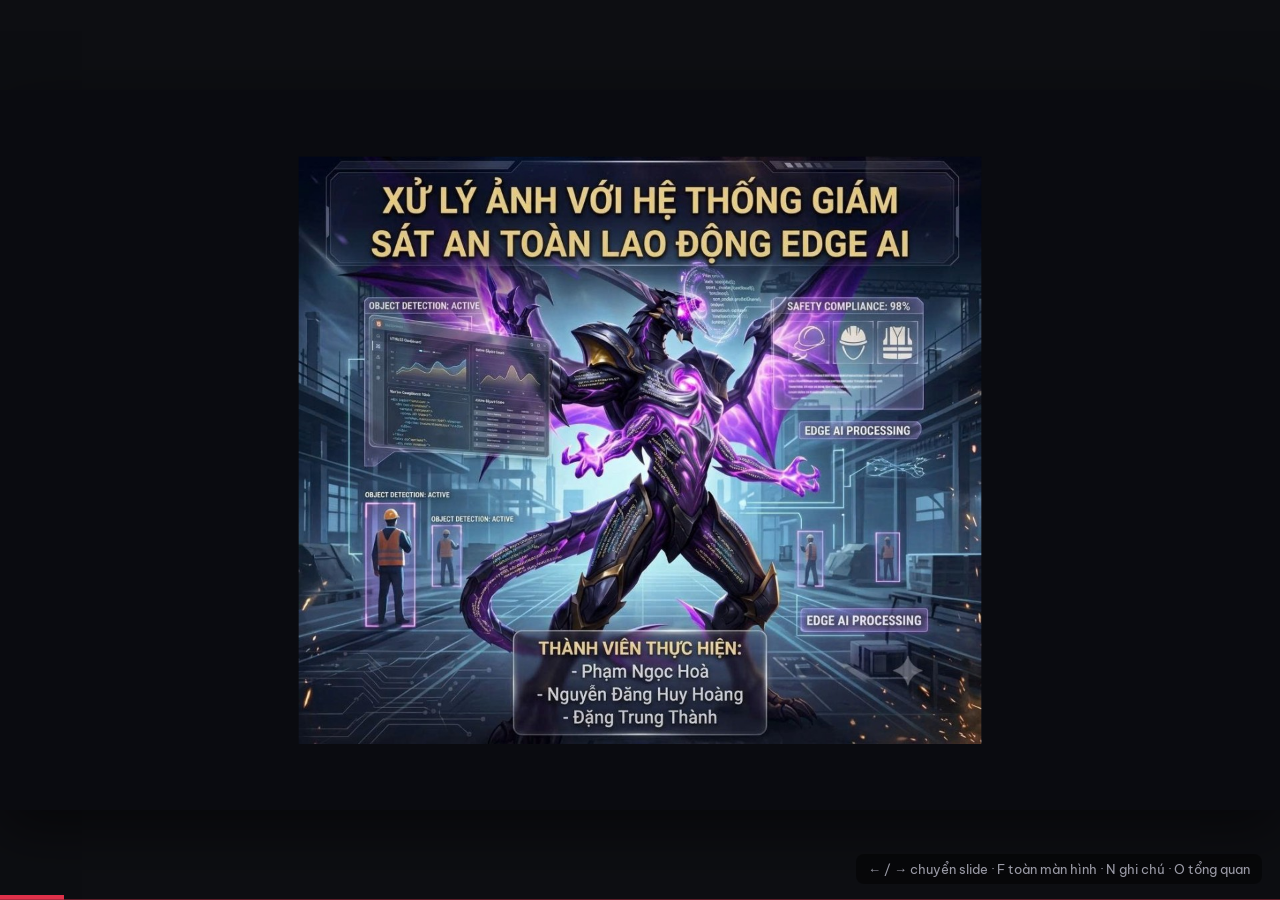
==== commit db200bbe: "feat: update slide" ====
--- a/web/presentation/index.html
+++ b/web/presentation/index.html
@@ -113,9 +113,9 @@
 .tbl.compact td,.tbl.compact th{padding:10px 18px;font-size:22px}
 .tbl.compact td:first-child{font-size:20px}
 
-/* full-bleed image cover (before slide 1) */
-.slide.cover-img{padding:0;background:#0a0b10}
-.slide.cover-img .cover-full{position:absolute;inset:0;width:100%;height:100%;object-fit:cover;display:block}
+/* poster slide — show entire image (no crop) */
+.slide.cover-img{padding:0;background:#0a0b10;display:flex;align-items:center;justify-content:center}
+.slide.cover-img .cover-full{max-width:100%;max-height:100%;width:auto;height:auto;object-fit:contain;display:block}
 
 /* architecture */
 .arch{display:grid;grid-template-columns:1fr 1.25fr 1fr;gap:28px;align-items:stretch}
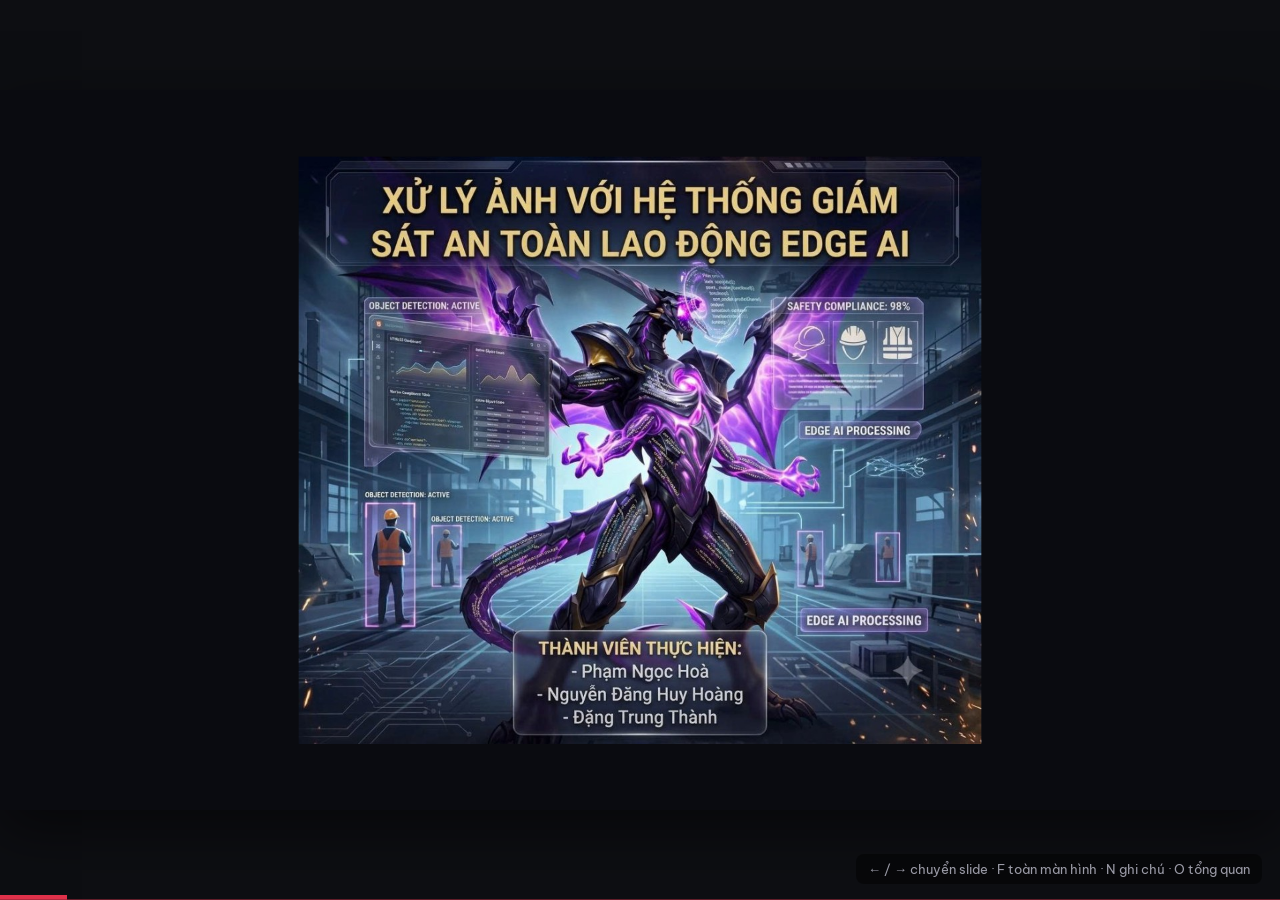
==== commit 2efdbe11: "feat: update slide" ====
--- a/web/presentation/index.html
+++ b/web/presentation/index.html
@@ -131,11 +131,28 @@
 .mt{margin-top:30px} .mt2{margin-top:48px}
 .notes{display:none}
 
+/* practice scripts (luyện đọc) */
+.script-tele{display:none;position:absolute;left:100px;right:100px;bottom:36px;z-index:5;
+  max-height:210px;overflow:auto;padding:16px 22px;border-radius:16px;
+  background:rgba(18,19,26,.92);color:#f3f0ea;font:500 22px/1.45 var(--font);
+  border:1px solid rgba(255,179,138,.35);box-shadow:0 12px 40px rgba(0,0,0,.35)}
+.script-tele b{color:#ffb38a;font-weight:800}
+body.practice-mode .script-tele{display:block}
+body.practice-mode .slide:not(.cover-img) .footer,
+body.practice-mode .slide:not(.cover-img) .stripe-b{opacity:.15}
+body.practice-mode .deck{top:42%}
+#qaUnlock{cursor:pointer;user-select:none}
+.practice-badge{position:fixed;left:18px;bottom:16px;z-index:35;display:none;
+  font:700 13px/1.3 var(--font);color:#fff;background:var(--red);padding:8px 14px;border-radius:999px}
+body.practice-mode .practice-badge{display:block}
+
 /* ===== UI overlays (outside the canvas) ===== */
 .progress{position:fixed;left:0;right:0;bottom:0;height:5px;z-index:30}
+body.practice-mode .progress{bottom:0}
 .progress span{display:block;height:100%;width:0;background:var(--red);transition:width .3s var(--ease)}
 .hint{position:fixed;right:18px;bottom:16px;z-index:30;font:13px/1.4 var(--font);color:#9a9aa6;background:rgba(0,0,0,.45);padding:6px 12px;border-radius:8px;opacity:1;transition:opacity .6s}
 .hint.hide{opacity:0}
+body.practice-mode .hint{bottom:52px}
 .notes-panel{position:fixed;left:0;right:0;bottom:0;max-height:38vh;overflow:auto;z-index:40;background:rgba(18,19,26,.96);color:#eceef6;padding:18px 28px 24px;font:18px/1.6 var(--font);transform:translateY(100%);transition:transform .3s var(--ease);border-top:3px solid var(--red)}
 .notes-panel.open{transform:none}
 .notes-panel b{color:#ff9aa8}
@@ -150,7 +167,7 @@
   html,body{overflow:visible;background:#fff}
   .deck{position:static;transform:none;width:1920px;height:auto;box-shadow:none}
   .slide{position:relative;opacity:1;transform:none;height:1080px;page-break-after:always;break-after:page}
-  .progress,.hint,.notes-panel,.overview{display:none!important}
+  .progress,.hint,.notes-panel,.overview,.practice-badge,.script-tele{display:none!important}
 }
 </style>
 </head>
@@ -495,37 +512,6 @@
     <div class="footer"><span>operations · evidence · escalation</span><span>ECHO MOVE</span></div>
   </section>
 
-  <!-- 14. DEPLOY -->
-  <section class="slide" data-title="Triển khai">
-    <div class="stripe"></div>
-    <div class="chrome"><span class="tag blue">Triển khai</span><span class="page"></span></div>
-    <div class="kicker">Mọi tính năng mới chỉ là biến môi trường tuỳ chọn</div>
-    <h2 class="h2">Local · Docker · Pages · <span class="grn">VPS demo</span></h2>
-    <div class="grid2 mt">
-      <pre class="code" style="font-size:22px"><span class="cm"># Local</span>
-<span class="kw">make</span> install-ai &amp;&amp; <span class="kw">make</span> run   <span class="cm"># :8000</span>
-<span class="cm"># Docker demo trên VPS + domain HTTPS</span>
-<span class="kw">docker</span> compose -p echo-move -f docker/docker-compose.vps.yml up -d
-<span class="cm"># UI: https://test.antokr.com</span>
-<span class="cm"># Deploy trực tiếp VPS (không dùng Actions deploy)</span>
-
-<span class="kw">export</span> ECHO_CAMERAS=<span class="st">"kho=rtsp://…"</span>
-<span class="kw">export</span> ECHO_TELEGRAM_TOKEN=<span class="st">…</span></pre>
-      <div>
-        <div class="grid2">
-          <div class="card t-green" style="text-align:center"><div class="big-num grn">74</div><p>test tự động (pytest)</p></div>
-          <div class="card t-blue" style="text-align:center"><div class="big-num blu">5</div><p>chỉ số IQA + Overall</p></div>
-        </div>
-        <div class="alert green mt">
-          <h3>CI kiểm thử · deploy tay</h3>
-          <p>ruff · mypy · pytest · Pages. VPS cập nhật trực tiếp; UI public: <code>https://test.antokr.com</code>.</p>
-        </div>
-      </div>
-    </div>
-    <div class="stripe-b"></div>
-    <div class="footer"><span>deploy · unchanged</span><span>ECHO MOVE</span></div>
-  </section>
-
   <!-- 15. EVALUATION -->
   <section class="slide" data-title="Đánh giá">
     <div class="stripe"></div>
@@ -595,7 +581,7 @@
       </div>
       <div class="card t-green">
         <div class="lbl">Hướng phát triển</div>
-        <ul><li>Hiệu chỉnh ngưỡng bằng dữ liệu nhà xưởng thật và nút "Báo nhầm"</li><li>Mô hình học chuỗi thời gian (LSTM / ST-GCN) trên keypoint</li><li>Thêm re-ID theo ngoại hình</li><li>Cải thiện PARTIAL trên góc camera hẹp / che khuất mạnh</li></ul>
+        <ul><li>Hiệu chỉnh ngưỡng bằng dữ liệu nhà xưởng thật và nút "Báo nhầm"</li><li>Mô hình học chuỗi thời gian (LSTM / ST-GCN) trên keypoint</li><li>Thêm re-ID theo ngoại hình · cải thiện PARTIAL khi che khuất</li><li>Mở rộng ngoài nhà xưởng: gia đình / người già · bệnh viện · theo dõi trẻ ngồi đúng tư thế</li></ul>
       </div>
     </div>
     <div class="stripe-b"></div>
@@ -608,8 +594,7 @@
     <div class="chrome"><span class="tag green">Q &amp; A</span><span class="page"></span></div>
     <div class="body">
       <div class="kicker">Hết phần trình bày</div>
-      <h1 class="h1" style="font-size:170px">Cảm ơn <span class="red">·</span> Q&amp;A</h1>
-      <p class="sub" style="font-size:36px">Demo trực tuyến: <a href="../" style="color:var(--red);font-weight:800">fsb-msa36hn.github.io/echo-move</a><br>Mã nguồn, tài liệu thuật toán và hướng dẫn sử dụng trong thư mục <code>docs/</code>.</p>
+      <h1 class="h1" id="qaUnlock" style="font-size:170px" title="Click 7 lần để bật/tắt script luyện đọc">Cảm ơn <span class="red">·</span> Q&amp;A</h1>
       <div class="grid4 mt2">
         <div class="card t-red"><div class="lbl">Pose</div><p>YOLOv8-Pose · MediaPipe</p></div>
         <div class="card t-amber"><div class="lbl">IQA</div><p>Pech-Pacheco · Immerkær · Peli · PIQE</p></div>
@@ -624,6 +609,7 @@
 </main>
 
 <div class="progress"><span id="bar"></span></div>
+<div class="practice-badge" id="practiceBadge">SCRIPT ON · click 7× «Cảm ơn · Q&A» để tắt</div>
 <div class="hint" id="hint">← / → chuyển slide · F toàn màn hình · N ghi chú · O tổng quan</div>
 <div class="notes-panel" id="notes"></div>
 <nav class="overview" id="overview" aria-label="Tổng quan slide"></nav>
@@ -637,13 +623,52 @@
   const notes = document.getElementById('notes');
   const overview = document.getElementById('overview');
   const pad = n => String(n).padStart(2, '0');
+  const LS_KEY = 'echo-move-practice-scripts';
   let cur = 0;
 
-  slides.forEach((s, i) => s.querySelectorAll('.page').forEach(p => { p.textContent = `${pad(i + 1)} / ${pad(N)}`; }));
+  // Script luyện đọc theo data-title
+  const SCRIPTS = {
+    'Poster': 'Xin chào thầy cô và các bạn. Em xin mở đầu bằng poster đề tài Edge AI giám sát an toàn lao động — nhóm Phạm Ngọc Hoà, Nguyễn Đăng Huy Hoàng và Đặng Trung Thành.',
+    'ECHO MOVE': 'Một câu thôi: camera không chỉ ghi hình — phải kịp cảnh báo. ECHO MOVE nhận diện ngã và tư thế theo thời gian thực, có IQA, nhật ký và Telegram.',
+    'Vấn đề': 'Ba việc dễ bỏ lỡ: người ngã góc khuất; cúi khom cả ca không ai ghi; và lúc chỉ thấy nửa người thì đoán bừa rất nguy hiểm. Bảo vệ không thể nhìn mười màn hình tám giờ — máy phải lọc giúp.',
+    'Mục tiêu': 'Sáu tiêu chí ngắn: chạy realtime trên CPU, ít báo nhầm, nhiều người nhiều camera, đủ bốn tư thế cộng PARTIAL, có bằng chứng, và IQA trung thực trên panel.',
+    'Kiến trúc 3 tầng': 'Ba tầng rõ việc: MATLAB phân tích offline; Python là bộ não realtime; Web là SOC để giám sát. JSON từ MATLAB sang Python, WebSocket nối ra giao diện.',
+    'Pipeline mỗi frame': 'Một frame đi sáu bước: YOLO nhận dạng → Tracker giữ ID → phân loại tư thế → IQA → xác nhận cảnh báo → lưu và gửi Telegram. Đơn giản, đúng code đang chạy.',
+    'Đánh giá chất lượng ảnh': 'Camera mờ thì AI cũng sai. Năm chỉ số: mờ, nhiễu, tương phản, PIQE và phơi sáng. Tổng dưới bốn mươi thì báo trên panel — không tạo sự kiện ảo.',
+    'Hiệu chỉnh trọng số IQA': 'Trọng số lấy từ thực nghiệm 275 ảnh, không đoán. F1 tăng từ 0,46 lên 0,69. Blur được ưu tiên vì điểm mờ mới thật sự kéo Overall xuống.',
+    'Phân loại tư thế': 'Từ 17 điểm xương: thiếu người thì PARTIAL; rồi mới xét ngã, ngồi xổm, cúi khom, đứng. Không đủ người thì không đoán tư thế.',
+    'Ngã đa tín hiệu': 'Ngã về phía camera khó thấy. Em dùng ba tín hiệu: nằm ngang, đầu thấp, và sụp người. Đủ từ hai tín hiệu thì báo FALL.',
+    'Xác nhận theo thời gian': 'Một khung hình nhiễu không đủ để hú còi. Ngã phải kéo dài khoảng 1,5 giây; cúi và ngồi xổm 3 giây. Có cooldown để không spam.',
+    'Năm sự kiện tư thế': 'FALL khẩn cấp; STOOP cảnh báo; SQUAT ghi nhận; STANDING chỉ đếm thống kê; PARTIAL chỉ khung vàng — không alert.',
+    'PARTIAL bbox-only': 'Chỉ thấy một phần người? Chỉ vẽ bbox vàng, không skeleton, không cảnh báo. Tránh model bịa chân rồi phân loại sai.',
+    'Tracking nhiều người': 'Nhiều người cùng lúc: mỗi người một ID ổn định, cảnh báo không bị lẫn. Giữ được ID cả khi người ngã đột ngột.',
+    'Vận hành thực tế': 'Có clip trước–sau, Telegram, leo thang nếu chưa xử lý, Báo nhầm để chỉnh ngưỡng, và làm mờ mặt trên ảnh lưu.',
+    'Đánh giá': 'Không báo cáo bằng cảm tính — đo bằng dataset và calibrate IQA. Số nào chưa chạy thì nói rõ chưa đo.',
+    'Demo': 'Demo nhanh: mở camera hoặc video → cúi để ra STOOP → nằm để ra FALL → sát mép khung để thấy PARTIAL → xem Events có ảnh bằng chứng.',
+    'Hạn chế & hướng phát triển': 'Còn hạn chế góc camera và chưa re-ID. Hướng tới: học chuỗi thời gian, dữ liệu thật, và mở rộng nhà, bệnh viện, theo dõi trẻ ngồi đúng tư thế.',
+    'Cảm ơn · Q&A': 'Em xin cảm ơn thầy cô và các bạn. Nhóm sẵn sàng nhận câu hỏi.',
+  };
+
+  slides.forEach((s, i) => {
+    s.querySelectorAll('.page').forEach(p => { p.textContent = `${pad(i + 1)} / ${pad(N)}`; });
+    const title = s.dataset.title || '';
+    const text = SCRIPTS[title] || (s.querySelector('.notes')?.textContent?.trim()) || 'Chưa có script cho slide này.';
+    const box = document.createElement('div');
+    box.className = 'script-tele';
+    box.innerHTML = `<b>${pad(i + 1)} · ${title}</b><br>${text}`;
+    s.appendChild(box);
+  });
 
   function fit() {
-    const s = Math.min(innerWidth / 1920, innerHeight / 1080);
+    const practice = document.body.classList.contains('practice-mode');
+    const s = Math.min(innerWidth / 1920, innerHeight / 1080) * (practice ? 0.88 : 1);
     deck.style.setProperty('--s', s);
+  }
+
+  function setPractice(on) {
+    document.body.classList.toggle('practice-mode', on);
+    try { localStorage.setItem(LS_KEY, on ? '1' : '0'); } catch (_) {}
+    fit();
   }
 
   function renderNotes() {
@@ -670,6 +695,24 @@
     b.onclick = () => { go(i); overview.classList.remove('open'); };
     overview.appendChild(b);
   });
+
+  // 7× click «Cảm ơn · Q&A» → bật/tắt script
+  const qa = document.getElementById('qaUnlock');
+  let qaClicks = 0;
+  let qaTimer = null;
+  if (qa) {
+    qa.addEventListener('click', e => {
+      e.preventDefault();
+      e.stopPropagation();
+      qaClicks += 1;
+      clearTimeout(qaTimer);
+      qaTimer = setTimeout(() => { qaClicks = 0; }, 2500);
+      if (qaClicks >= 7) {
+        qaClicks = 0;
+        setPractice(!document.body.classList.contains('practice-mode'));
+      }
+    });
+  }
 
   addEventListener('keydown', e => {
     if (e.metaKey || e.ctrlKey || e.altKey) return;
@@ -686,7 +729,7 @@
   });
 
   deck.addEventListener('click', e => {
-    if (e.target.closest('a,button,code')) return;
+    if (e.target.closest('a,button,code,#qaUnlock')) return;
     const r = deck.getBoundingClientRect();
     go(e.clientX - r.left < r.width / 3 ? cur - 1 : cur + 1);
   });
@@ -707,6 +750,10 @@
   });
   setTimeout(() => document.getElementById('hint').classList.add('hide'), 5000);
 
+  try {
+    if (localStorage.getItem(LS_KEY) === '1') setPractice(true);
+  } catch (_) {}
+
   fit();
   go((parseInt(location.hash.slice(1), 10) || 1) - 1);
 })();
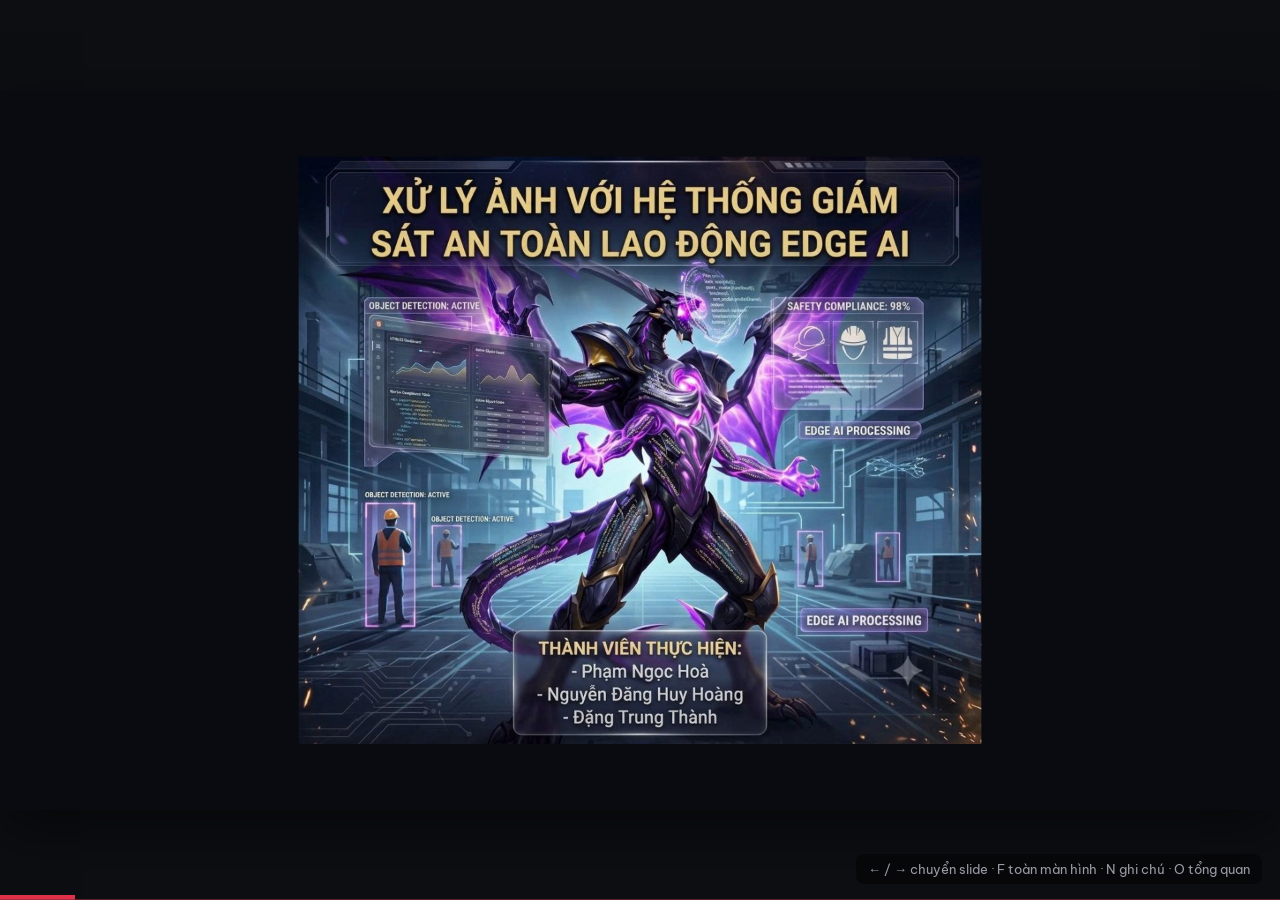
==== commit 516408c5: "feat: update slide" ====
--- a/web/presentation/index.html
+++ b/web/presentation/index.html
@@ -4,7 +4,7 @@
 <meta charset="UTF-8">
 <meta name="viewport" content="width=device-width, initial-scale=1">
 <title>ECHO MOVE — Thuyết trình · Hệ thống cảnh báo an toàn lao động</title>
-<meta name="description" content="ECHO MOVE: FALL·STANDING·SQUAT·STOOP (+ PARTIAL bbox-only), YOLOv8-Pose, ngã đa tín hiệu, IQA panel, SOC dashboard.">
+<meta name="description" content="ECHO MOVE: FALL·STANDING·SQUAT·STOOP (+ PARTIAL bbox-only), YOLOv8-Pose, ngã đa tín hiệu, IQA panel, dashboard giám sát.">
 <link rel="preconnect" href="https://fonts.googleapis.com">
 <link rel="preconnect" href="https://fonts.gstatic.com" crossorigin>
 <link href="https://fonts.googleapis.com/css2?family=Be+Vietnam+Pro:wght@400;500;600;700;800;900&family=JetBrains+Mono:wght@400;500;700&display=swap" rel="stylesheet">
@@ -132,9 +132,9 @@
 .notes{display:none}
 
 /* practice scripts (luyện đọc) */
-.script-tele{display:none;position:absolute;left:100px;right:100px;bottom:36px;z-index:5;
-  max-height:210px;overflow:auto;padding:16px 22px;border-radius:16px;
-  background:rgba(18,19,26,.92);color:#f3f0ea;font:500 22px/1.45 var(--font);
+.script-tele{display:none;position:absolute;left:80px;right:80px;bottom:28px;z-index:5;
+  max-height:280px;overflow:auto;padding:14px 20px;border-radius:16px;
+  background:rgba(18,19,26,.94);color:#f3f0ea;font:500 20px/1.45 var(--font);
   border:1px solid rgba(255,179,138,.35);box-shadow:0 12px 40px rgba(0,0,0,.35)}
 .script-tele b{color:#ffb38a;font-weight:800}
 body.practice-mode .script-tele{display:block}
@@ -189,7 +189,7 @@
       <p class="sub" style="font-size:38px">Bốn loại cảnh báo tư thế (FALL · STANDING · SQUAT · STOOP); PARTIAL chỉ bbox, IQA trên dashboard.</p>
       <div class="alert mt2" style="max-width:1450px">
         <h3>Một câu tóm tắt</h3>
-        <p>YOLOv8-Pose + luật hình học + <b>xác nhận theo thời gian</b> + IQA panel, camera IP/USB, nhật ký + Telegram, SOC dashboard + người 3D.</p>
+        <p>YOLOv8-Pose + luật hình học + <b>xác nhận theo thời gian</b> + IQA panel, camera IP/USB, nhật ký + Telegram, giao diện giám sát + người 3D.</p>
       </div>
     </div>
     <div class="stripe-b"></div>
@@ -229,7 +229,7 @@
       <div class="check ok"><div class="box">✓</div><div class="txt">Nhiều người, nhiều camera <span>— tracking ID ổn định, mỗi camera một pipeline</span></div></div>
       <div class="check ok"><div class="box">✓</div><div class="txt">4 cảnh báo tư thế + PARTIAL bbox <span>— FALL · STANDING · SQUAT · STOOP</span></div></div>
       <div class="check ok"><div class="box">✓</div><div class="txt">Có bằng chứng và truy vết <span>— ảnh, clip 10 s, nhật ký SQLite, xuất CSV</span></div></div>
-      <div class="check ok"><div class="box">✓</div><div class="txt">IQA trung thực trên panel <span>— 5 chỉ số + badge theo metric (không tạo event CAMERA)</span></div></div>
+      <div class="check ok"><div class="box">✓</div><div class="txt">IQA trung thực trên panel <span>— 5 chỉ số + badge theo metric</span></div></div>
     </div>
     <div class="stripe-b"></div>
     <div class="footer"><span>goals · requirements</span><span>ECHO MOVE</span></div>
@@ -252,7 +252,7 @@
       </div>
       <div class="col" style="border-color:var(--blue)">
         <h4>Web · Three.js</h4><div class="role blu">Giao diện</div>
-        <ul><li>SOC: live · Worker 3D lớn + Detect · Events · IQA · Cameras</li><li>Worker 3D ẩn trên mobile; không còn MATLAB IQA trên UI</li><li>Zoom fullscreen từng section (⛶)</li><li>Webcam: chọn cam / ↻ trước·sau</li></ul>
+        <ul><li>Worker 3D</li><li>Detect · Events</li><li>IQA</li><li>Cameras</li></ul>
       </div>
     </div>
     <div class="links"><span>MATLAB → <b>*_iqa.json</b> → Python</span><span>Python ⇄ <b>/ws/pose · /ws/events · MJPEG</b> ⇄ Web</span></div>
@@ -269,16 +269,16 @@
     <h2 class="h2" style="font-size:64px;margin-bottom:8px">Luồng <span class="red">một frame</span></h2>
     <div class="pipe">
       <div class="step b"><div class="n">1</div><h4>YOLOv8-Pose</h4><p>detect_raw → 17 KP COCO + bbox (+ hands tùy chọn)</p></div>
-      <div class="step b"><div class="n">2</div><h4>Tracker</h4><p>ID ổn định · One-Euro · ghép theo box/tâm</p></div>
+      <div class="step b"><div class="n">2</div><h4>Tracker</h4><p>Frame này ↔ frame trước: cùng người thì giữ ID (#1, #2…); làm mượt khớp cho đỡ rung</p></div>
       <div class="step a"><div class="n">3</div><h4>classify + Fall</h4><p>PARTIAL → FALL → SQUAT → STOOP → STANDING; FallAnalyzer theo track</p></div>
-      <div class="step g"><div class="n">4</div><h4>IQA</h4><p>5 metric + Overall → badge panel (không event)</p></div>
+      <div class="step g"><div class="n">4</div><h4>IQA</h4><p>5 metric + Overall → badge trên panel</p></div>
       <div class="step r"><div class="n">5</div><h4>AlertEngine</h4><p>Confirm thời gian · cooldown · STANDING log-only</p></div>
       <div class="step r"><div class="n">6</div><h4>AlertHub</h4><p>SQLite + ảnh/clip · Telegram · /ws/events</p></div>
     </div>
     <div class="pipe-out">
       <div class="card t-blue"><div class="lbl">Đầu vào</div><h4>Camera / video</h4><p>RTSP · USB · file · webcam — frame mới nhất, không xếp hàng trễ.</p></div>
       <div class="card t-green"><div class="lbl">Song song an toàn</div><h4>1 model · N tracker</h4><p>YOLO dùng chung + khoá; mỗi camera một tracker/engine.</p></div>
-      <div class="card t-amber"><div class="lbl">Đầu ra SOC</div><h4>UI realtime</h4><p>Overlay bbox/skeleton · IQA Live · Events · Worker 3D.</p></div>
+      <div class="card t-amber"><div class="lbl">Đầu ra UI</div><h4>Giao diện realtime</h4><p>Overlay bbox/skeleton · IQA Live · Events · Worker 3D.</p></div>
     </div>
     <div class="stripe-b"></div>
     <div class="footer"><span>pipeline · per frame</span><span>ECHO MOVE</span></div>
@@ -303,7 +303,7 @@
       <div class="lbl">Công thức Overall</div>
       <p style="font-family:var(--mono);font-size:24px;color:var(--ink);margin:6px 0 0;line-height:1.5">
         Overall = <b>0.05</b>·PIQE + <b>0.50</b>·Blur + <b>0.20</b>·Contrast + <b>0.15</b>·Noise + <b>0.10</b>·Exposure<br>
-        <span style="font-size:20px;color:var(--ink2)">Overall &lt; 40 → badge trên panel IQA · không tạo event · trọng số: slide kế</span>
+        <span style="font-size:20px;color:var(--ink2)">Overall &lt; 40 → hiện badge cảnh báo trên panel IQA</span>
       </p>
     </div>
     <div class="stripe-b"></div>
@@ -333,14 +333,13 @@
         </table>
         <div class="alert green mt">
           <h3>Verdict: DEFAULT_NEAR_OPTIMAL</h3>
-          <p>ΔF1 = 0.026 so với best → chấp nhận. Ghi cố định vào <code>Settings.iqa_weights</code>.</p>
+          <p>ΔF1 = 0.026 so với best → chấp nhận.</p>
         </div>
       </div>
     </div>
-    <p class="sub mt" style="font-size:26px">Blur nặng hơn PIQE vì điểm MSCN có thể <b>tăng</b> khi ảnh mờ (std giảm) — nếu để PIQE = 0.25 thì Overall không giảm khi camera mất nét.</p>
     <div class="stripe-b"></div>
     <div class="footer"><span>iqa · weight calibration</span><span>ECHO MOVE</span></div>
-    <aside class="notes">Nhấn mạnh: tối ưu trên dataset suy giảm có kiểm soát — trung thực nói chưa phải MOS người xem trên ảnh hiện trường. IQA không còn tạo event CAMERA.</aside>
+    <aside class="notes">Nhấn mạnh: tối ưu trên dataset suy giảm có kiểm soát — trung thực nói chưa phải MOS người xem trên ảnh hiện trường. IQA chỉ báo trên panel.</aside>
   </section>
 
   <!-- 8. POSTURE -->
@@ -412,7 +411,7 @@
       <tr><th>Loại</th><th>Điều kiện mỗi frame</th><th>Phải kéo dài</th><th>Mức</th></tr>
       <tr><td>FALL</td><td>technique = FALL</td><td>1.5 s (0.75 s nếu hông rơi nhanh)</td><td><span class="lv c">CRITICAL</span></td></tr>
       <tr><td>STOOP</td><td>technique = STOOP (cúi khom)</td><td>3 s</td><td><span class="lv w">WARNING</span></td></tr>
-      <tr><td>SQUAT</td><td>technique = SQUAT (ngồi xổm)</td><td>3 s</td><td><span class="lv i">INFO</span></td></tr>
+      <tr><td>SQUAT</td><td>technique = SQUAT (ngồi xổm)</td><td>3 s</td><td><span class="lv w">WARNING</span></td></tr>
       <tr><td>STANDING</td><td>chỉ đếm thống kê (không list/ảnh)</td><td>0 s (ngay)</td><td><span class="lv i">INFO</span></td></tr>
       <tr><td>PARTIAL</td><td>một phần người · chỉ bbox</td><td>—</td><td><span class="lv w">không alert</span></td></tr>
     </table>
@@ -430,7 +429,7 @@
     <div class="grid3 mt" style="grid-template-columns:repeat(5,1fr);gap:18px">
       <div class="card t-red"><div class="lbl">CRITICAL</div><h4>FALL</h4><p>Ngã đa tín hiệu ≥ 1.5 s · còi hú · clip.</p></div>
       <div class="card t-green"><div class="lbl">INFO</div><h4>STANDING</h4><p>Đứng · chỉ tăng ô thống kê, không vào Danh sách & ảnh.</p></div>
-      <div class="card t-green"><div class="lbl">INFO</div><h4>SQUAT</h4><p>Ngồi xổm (gối gập, lưng thẳng) ≥ 3 s.</p></div>
+      <div class="card t-amber"><div class="lbl">WARNING</div><h4>SQUAT</h4><p>Ngồi xổm (gối gập, lưng thẳng) ≥ 3 s.</p></div>
       <div class="card t-amber"><div class="lbl">WARNING</div><h4>STOOP</h4><p>Cúi khom spine &gt; 60° ≥ 3 s.</p></div>
       <div class="card t-amber"><div class="lbl">OVERLAY</div><h4>PARTIAL</h4><p>Bbox vàng · nhãn «P1 - Chỉ hiển thị một phần người» · không event.</p></div>
     </div>
@@ -444,29 +443,7 @@
     <div class="footer"><span>events · taxonomy</span><span>ECHO MOVE</span></div>
   </section>
 
-  <!-- 11. PARTIAL / YOLO -->
-  <section class="slide" data-title="PARTIAL bbox-only">
-    <div class="stripe"></div>
-    <div class="chrome"><span class="tag amber">Partial person</span><span class="page"></span></div>
-    <div class="kicker">Không đoán tư thế khi người chưa đủ</div>
-    <h2 class="h2">PARTIAL = <span class="amb">một phần của người</span> · chỉ bbox</h2>
-    <div class="grid2 mt">
-      <div class="checks">
-        <div class="check ok"><div class="box">1</div><div class="txt">Thiếu mặt <span>— nose / eyes / ears conf thấp</span></div></div>
-        <div class="check ok"><div class="box">2</div><div class="txt">Thiếu tay hoặc chân <span>— gối→mắt cá; chân ≥ 0.75× thân và ≥ 2.2× mặt (chống bịa cận cảnh)</span></div></div>
-        <div class="check ok"><div class="box">3</div><div class="txt">Thiếu thân / cắt mép <span>— vai–hông hoặc bbox sát biên</span></div></div>
-        <div class="check ok"><div class="box">4</div><div class="txt">Overlay giống giao thông <span>— chỉ rectangle + nhãn; không skeleton, không alert</span></div></div>
-      </div>
-      <div class="alert amber" style="align-self:start">
-        <h3>Tại sao cần?</h3>
-        <p>Không đoán FALL/STOOP khi YOLO chỉ thấy nửa người. Bbox YOLO ổn định; tư thế chỉ chạy khi đủ mặt + chân tay.</p>
-      </div>
-    </div>
-    <div class="stripe-b"></div>
-    <div class="footer"><span>partial · bbox overlay</span><span>ECHO MOVE</span></div>
-  </section>
-
-  <!-- 12. TRACKER -->
+  <!-- 11. TRACKER -->
   <section class="slide" data-title="Tracking nhiều người">
     <div class="stripe"></div>
     <div class="chrome"><span class="tag blue">Tracking</span><span class="page"></span></div>
@@ -477,7 +454,7 @@
         <div class="check ok"><div class="box">1</div><div class="txt">Ghép hai tầng <span>— detection mạnh (≥ 0.5) trước, detection yếu (bị che) chỉ nối tiếp track cũ</span></div></div>
         <div class="check ok"><div class="box">2</div><div class="txt">Dự đoán vận tốc <span>— IoU với khung dự đoán, người đi nhanh vẫn giữ ID</span></div></div>
         <div class="check ok"><div class="box">3</div><div class="txt">Ghép theo tâm có giới hạn <span>— đứng → nằm đột ngột (IoU = 0) vẫn cùng ID</span></div></div>
-        <div class="check ok"><div class="box">4</div><div class="txt">One-Euro riêng từng người <span>— giảm rung, mất dấu &gt; 1.5 s thì xoá track</span></div></div>
+        <div class="check ok"><div class="box">4</div><div class="txt">Làm mượt khớp (One-Euro) <span>— xương đỡ nhảy lung tung; mất người &gt; 1.5 s thì xoá ID</span></div></div>
       </div>
       <div class="alert amber" style="align-self:start">
         <h3>Vì sao không dùng model.track?</h3>
@@ -512,37 +489,6 @@
     <div class="footer"><span>operations · evidence · escalation</span><span>ECHO MOVE</span></div>
   </section>
 
-  <!-- 15. EVALUATION -->
-  <section class="slide" data-title="Đánh giá">
-    <div class="stripe"></div>
-    <div class="chrome"><span class="tag amber">Đánh giá</span><span class="page"></span></div>
-    <div class="kicker">Con số phải tự đo</div>
-    <h2 class="h2">Đo bằng dataset, <span class="strike">không đoán</span></h2>
-    <div class="grid2 mt">
-      <div class="checks">
-        <div class="check ok"><div class="box">1</div><div class="txt">Trích keypoint một lần <span>— cache trong output/eval_cache</span></div></div>
-        <div class="check ok"><div class="box">2</div><div class="txt">Phát lại qua toàn bộ luật <span>— so sánh luật v21 và đa tín hiệu</span></div></div>
-        <div class="check ok"><div class="box">3</div><div class="txt">Precision · Recall · F1 <span>— cộng độ trễ phát hiện và báo nhầm / giờ</span></div></div>
-        <div class="check ok"><div class="box">✓</div><div class="txt">Trọng số IQA <span>— đã chạy make calibrate-iqa, F1 0.46 → 0.69</span></div></div>
-        <div class="check wip"><div class="box">!</div><div class="txt">UR Fall / Le2i <span>— chạy make eval khi có GPU để lấy precision/recall</span></div></div>
-      </div>
-      <div>
-        <pre class="code" style="font-size:24px"><span class="kw">make</span> calibrate-iqa
-<span class="kw">make</span> eval DATASET=<span class="st">urfd</span> ROOT=<span class="st">data/urfd</span>
-<span class="kw">make</span> eval DATASET=<span class="st">le2i</span> ROOT=<span class="st">data/le2i</span>
-<span class="cm"># video tự quay + labels.csv</span>
-<span class="kw">make</span> eval DATASET=<span class="st">folder</span> ROOT=<span class="st">data/xuong</span></pre>
-        <div class="alert amber mt">
-          <h3>Trung thực khi báo cáo</h3>
-          <p>IQA đã đo bằng <code>calibrate-iqa</code>. Độ chính xác ngã lấy từ <code>make eval</code> trên dữ liệu của nhóm.</p>
-        </div>
-      </div>
-    </div>
-    <div class="stripe-b"></div>
-    <div class="footer"><span>evaluation · urfd · le2i</span><span>ECHO MOVE</span></div>
-    <aside class="notes">Nếu đã chạy make eval, thay ô "!" bằng số liệu thật (precision, recall, F1, độ trễ trung vị). Nếu chưa, nói rõ là chưa đo.</aside>
-  </section>
-
   <!-- 16. DEMO -->
   <section class="slide" data-title="Demo">
     <div class="stripe"></div>
@@ -551,14 +497,14 @@
     <h2 class="h2">Kịch bản <span class="red">demo</span></h2>
     <div class="grid2 mt">
       <div class="checks">
-        <div class="check ok"><div class="box">1</div><div class="txt">SOC · deck Cameras <span>— MJPEG, chọn cam → Worker 3D</span></div></div>
-        <div class="check ok"><div class="box">2</div><div class="txt">IQA Live | Cảnh báo IQA <span>— badge trên panel, không event CAMERA</span></div></div>
+        <div class="check ok"><div class="box">1</div><div class="txt">Deck Cameras <span>— MJPEG, chọn cam → Worker 3D</span></div></div>
+        <div class="check ok"><div class="box">2</div><div class="txt">IQA Live | Cảnh báo IQA <span>— badge trên panel</span></div></div>
         <div class="check ok"><div class="box">3</div><div class="txt">Video / Ảnh curated <span>— <code>data/test_videos/curated/</code> · <code>data/test_images/</code> (nhiều CN / ngã)</span></div></div>
         <div class="check ok"><div class="box">4</div><div class="txt">Cúi khom trước webcam <span>— STOOP sau 3 s, Telegram nhận ảnh</span></div></div>
       </div>
       <div class="checks">
         <div class="check ok"><div class="box">5</div><div class="txt">Nằm xuống ≥ 1.5 s <span>— FALL CRITICAL + clip</span></div></div>
-        <div class="check ok"><div class="box">6</div><div class="txt">Đứng / ngồi xổm <span>— STANDING · SQUAT (INFO)</span></div></div>
+        <div class="check ok"><div class="box">6</div><div class="txt">Đứng / ngồi xổm <span>— STANDING (INFO) · SQUAT (WARNING)</span></div></div>
         <div class="check ok"><div class="box">7</div><div class="txt">Đứng sát mép khung / che thân <span>— bbox vàng «P1 - Chỉ hiển thị một phần người»</span></div></div>
         <div class="check ok"><div class="box">8</div><div class="txt">Events gallery <span>— tối đa 8 ảnh + Load more; STANDING chỉ thống kê</span></div></div>
       </div>
@@ -577,11 +523,11 @@
     <div class="grid2 mt">
       <div class="card t-red">
         <div class="lbl">Hạn chế hiện tại</div>
-        <ul><li>Luật dựa trên 2D, nhạy với góc đặt camera (nên đặt cao 2–3 m)</li><li>Chưa có re-ID: người mặc giống nhau che nhau lâu có thể đổi ID</li><li>Ngưỡng góc, thời gian, IQA là giá trị thực nghiệm</li><li>Chiều sâu 3D chỉ là ước lượng từ một camera</li></ul>
+        <ul><li>Luật dựa trên 2D, nhạy với góc đặt camera (nên đặt cao 2–3 m)</li><li>Chưa có re-ID: người mặc giống nhau che nhau lâu có thể đổi ID</li><li>Ngưỡng góc, thời gian, IQA là giá trị thực nghiệm</li></ul>
       </div>
       <div class="card t-green">
         <div class="lbl">Hướng phát triển</div>
-        <ul><li>Hiệu chỉnh ngưỡng bằng dữ liệu nhà xưởng thật và nút "Báo nhầm"</li><li>Mô hình học chuỗi thời gian (LSTM / ST-GCN) trên keypoint</li><li>Thêm re-ID theo ngoại hình · cải thiện PARTIAL khi che khuất</li><li>Mở rộng ngoài nhà xưởng: gia đình / người già · bệnh viện · theo dõi trẻ ngồi đúng tư thế</li></ul>
+        <ul><li>Hiệu chỉnh ngưỡng bằng dữ liệu nhà xưởng thật và nút "Báo nhầm"</li><li>Machine learning: học từ nhật ký / Báo nhầm để cập nhật trọng số IQA và ngưỡng tư thế — detect càng ngày càng đúng hơn</li><li>Mô hình học chuỗi thời gian (LSTM / ST-GCN) trên keypoint</li><li>Thêm re-ID theo ngoại hình · cải thiện PARTIAL khi che khuất</li><li>Mở rộng ngoài nhà xưởng: gia đình / người già · bệnh viện · theo dõi trẻ ngồi đúng tư thế</li></ul>
       </div>
     </div>
     <div class="stripe-b"></div>
@@ -599,7 +545,7 @@
         <div class="card t-red"><div class="lbl">Pose</div><p>YOLOv8-Pose · MediaPipe</p></div>
         <div class="card t-amber"><div class="lbl">IQA</div><p>Pech-Pacheco · Immerkær · Peli · PIQE</p></div>
         <div class="card t-blue"><div class="lbl">Tracking</div><p>SORT · ByteTrack · One-Euro</p></div>
-        <div class="card t-green"><div class="lbl">Events · Eval</div><p>5 posture · UR Fall · Le2i</p></div>
+        <div class="card t-green"><div class="lbl">Events</div><p>FALL · STANDING · SQUAT · STOOP · PARTIAL</p></div>
       </div>
     </div>
     <div class="stripe-b"></div>
@@ -628,25 +574,104 @@
 
   // Script luyện đọc theo data-title
   const SCRIPTS = {
-    'Poster': 'Xin chào thầy cô và các bạn. Em xin mở đầu bằng poster đề tài Edge AI giám sát an toàn lao động — nhóm Phạm Ngọc Hoà, Nguyễn Đăng Huy Hoàng và Đặng Trung Thành.',
-    'ECHO MOVE': 'Một câu thôi: camera không chỉ ghi hình — phải kịp cảnh báo. ECHO MOVE nhận diện ngã và tư thế theo thời gian thực, có IQA, nhật ký và Telegram.',
-    'Vấn đề': 'Ba việc dễ bỏ lỡ: người ngã góc khuất; cúi khom cả ca không ai ghi; và lúc chỉ thấy nửa người thì đoán bừa rất nguy hiểm. Bảo vệ không thể nhìn mười màn hình tám giờ — máy phải lọc giúp.',
-    'Mục tiêu': 'Sáu tiêu chí ngắn: chạy realtime trên CPU, ít báo nhầm, nhiều người nhiều camera, đủ bốn tư thế cộng PARTIAL, có bằng chứng, và IQA trung thực trên panel.',
-    'Kiến trúc 3 tầng': 'Ba tầng rõ việc: MATLAB phân tích offline; Python là bộ não realtime; Web là SOC để giám sát. JSON từ MATLAB sang Python, WebSocket nối ra giao diện.',
-    'Pipeline mỗi frame': 'Một frame đi sáu bước: YOLO nhận dạng → Tracker giữ ID → phân loại tư thế → IQA → xác nhận cảnh báo → lưu và gửi Telegram. Đơn giản, đúng code đang chạy.',
-    'Đánh giá chất lượng ảnh': 'Camera mờ thì AI cũng sai. Năm chỉ số: mờ, nhiễu, tương phản, PIQE và phơi sáng. Tổng dưới bốn mươi thì báo trên panel — không tạo sự kiện ảo.',
-    'Hiệu chỉnh trọng số IQA': 'Trọng số lấy từ thực nghiệm 275 ảnh, không đoán. F1 tăng từ 0,46 lên 0,69. Blur được ưu tiên vì điểm mờ mới thật sự kéo Overall xuống.',
-    'Phân loại tư thế': 'Từ 17 điểm xương: thiếu người thì PARTIAL; rồi mới xét ngã, ngồi xổm, cúi khom, đứng. Không đủ người thì không đoán tư thế.',
-    'Ngã đa tín hiệu': 'Ngã về phía camera khó thấy. Em dùng ba tín hiệu: nằm ngang, đầu thấp, và sụp người. Đủ từ hai tín hiệu thì báo FALL.',
-    'Xác nhận theo thời gian': 'Một khung hình nhiễu không đủ để hú còi. Ngã phải kéo dài khoảng 1,5 giây; cúi và ngồi xổm 3 giây. Có cooldown để không spam.',
-    'Năm sự kiện tư thế': 'FALL khẩn cấp; STOOP cảnh báo; SQUAT ghi nhận; STANDING chỉ đếm thống kê; PARTIAL chỉ khung vàng — không alert.',
-    'PARTIAL bbox-only': 'Chỉ thấy một phần người? Chỉ vẽ bbox vàng, không skeleton, không cảnh báo. Tránh model bịa chân rồi phân loại sai.',
-    'Tracking nhiều người': 'Nhiều người cùng lúc: mỗi người một ID ổn định, cảnh báo không bị lẫn. Giữ được ID cả khi người ngã đột ngột.',
-    'Vận hành thực tế': 'Có clip trước–sau, Telegram, leo thang nếu chưa xử lý, Báo nhầm để chỉnh ngưỡng, và làm mờ mặt trên ảnh lưu.',
-    'Đánh giá': 'Không báo cáo bằng cảm tính — đo bằng dataset và calibrate IQA. Số nào chưa chạy thì nói rõ chưa đo.',
-    'Demo': 'Demo nhanh: mở camera hoặc video → cúi để ra STOOP → nằm để ra FALL → sát mép khung để thấy PARTIAL → xem Events có ảnh bằng chứng.',
-    'Hạn chế & hướng phát triển': 'Còn hạn chế góc camera và chưa re-ID. Hướng tới: học chuỗi thời gian, dữ liệu thật, và mở rộng nhà, bệnh viện, theo dõi trẻ ngồi đúng tư thế.',
-    'Cảm ơn · Q&A': 'Em xin cảm ơn thầy cô và các bạn. Nhóm sẵn sàng nhận câu hỏi.',
+    'Poster':
+      '[Người 1 · mở đầu ~30s] Xin chào thầy cô và các bạn. Em là …, thay mặt nhóm gồm Phạm Ngọc Hoà, Nguyễn Đăng Huy Hoàng và Đặng Trung Thành. ' +
+      'Hôm nay nhóm trình bày đề tài xử lý ảnh với hệ thống giám sát an toàn lao động Edge AI — tên sản phẩm là ECHO MOVE. ' +
+      'Poster này là hình ảnh tổng quan: camera, phát hiện người, và cảnh báo an toàn. Em xin mời thầy cô theo dõi phần tiếp theo.',
+
+    'ECHO MOVE':
+      '[Người 1 · ~45s] Ý tưởng trung tâm chỉ một câu: camera không chỉ ghi hình, mà phải kịp cảnh báo. ' +
+      'ECHO MOVE theo dõi công nhân theo thời gian thực, nhận diện ngã và các tư thế STANDING, SQUAT, STOOP. ' +
+      'Khi chỉ thấy một phần người, hệ thống không đoán bừa — chỉ vẽ bbox PARTIAL. ' +
+      'Ngoài ra có đánh giá chất lượng ảnh IQA trên dashboard, nhật ký sự kiện kèm ảnh/clip, và gửi Telegram khi cần người xử lý. ' +
+      'Phần sau em sẽ giải thích vì sao cần hệ thống này.',
+
+    'Vấn đề':
+      '[Người 1 · ~1 phút] Trong nhà xưởng, giám sát thủ công dễ bỏ lỡ ba rủi ro. ' +
+      'Thứ nhất là ngã: người nằm ở góc khuất, nếu không ai thấy thì mỗi phút chậm đều làm tăng hậu quả. ' +
+      'Thứ hai là tư thế xấu lặp lại cả ca — cúi khom, ngồi xổm — nếu không có nhật ký theo từng người thì rất khó cải thiện an toàn lao động. ' +
+      'Thứ ba là thiếu dữ liệu: camera chỉ thấy nửa người, nếu hệ thống vẫn “đoán” tư thế thì sẽ báo sai và mất niềm tin. ' +
+      'Thực tế một bảo vệ không thể nhìn mười màn hình suốt tám giờ. Vì vậy cần máy lọc giúp: chỉ gọi người khi thật sự cần.',
+
+    'Mục tiêu':
+      '[Người 1 · ~50s] Từ bài toán đó, nhóm đặt sáu tiêu chí. ' +
+      'Một, chạy realtime trên CPU với YOLOv8n-Pose, luôn lấy frame mới nhất, không dồn trễ. ' +
+      'Hai, ít báo nhầm: điều kiện phải kéo dài mới thành cảnh báo, có cooldown theo người. ' +
+      'Ba, nhiều người nhiều camera — mỗi camera một pipeline, ID ổn định. ' +
+      'Bốn, đủ bốn loại tư thế cộng PARTIAL bbox. ' +
+      'Năm, có bằng chứng: ảnh, clip khoảng mười giây, nhật ký SQLite, xuất CSV. ' +
+      'Sáu, IQA trung thực trên panel. ' +
+      'Tiếp theo em trình bày kiến trúc để đạt các tiêu chí này.',
+
+    'Kiến trúc 3 tầng':
+      '[Người 1 kết · ~1 phút] Hệ thống chia ba tầng, mỗi tầng một việc. ' +
+      'MATLAB làm phân tích offline: IQA trên video, biểu đồ Canny Laplacian histogram, xuất JSON CSV PNG. ' +
+      'Python FastAPI là bộ não realtime: nhận camera RTSP USB hoặc file, YOLO-Pose, tracker, luật tư thế, xác nhận theo thời gian, lưu SQLite, gửi Telegram. ' +
+      'Web Three.js là giao diện giám sát: Worker 3D, Detect Events, IQA, Cameras. ' +
+      'Luồng dữ liệu: MATLAB ra file JSON cho Python; Python nối WebSocket và MJPEG với giao diện. ' +
+      'Em xin chuyển sang phần pipeline từng frame — do bạn … trình bày.',
+
+    'Pipeline mỗi frame':
+      '[Người 2 · mở ~1 phút] Cảm ơn. Em sẽ đi theo đúng luồng một frame trong StreamPipeline. ' +
+      'Bước một: YOLOv8-Pose lấy mười bảy keypoint COCO và bbox. ' +
+      'Bước hai: Tracker — so khung người frame này với frame trước, cùng một người thì giữ nguyên ID số; rồi làm mượt điểm khớp cho xương trên màn hình đỡ rung. ' +
+      'Bước ba: classify_posture và FallAnalyzer — thứ tự PARTIAL, FALL, SQUAT, STOOP, STANDING. ' +
+      'Bước bốn: IQA năm metric hiện badge trên panel. ' +
+      'Bước năm: AlertEngine xác nhận theo thời gian và cooldown. ' +
+      'Bước sáu: AlertHub ghi SQLite, gửi Telegram, đẩy /ws/events. ' +
+      'Lưu ý: một model YOLO dùng chung có khoá; mỗi camera một tracker và engine riêng. Suy luận chạy executor, không chặn event loop.',
+
+    'Đánh giá chất lượng ảnh':
+      '[Người 2 · ~1 phút] Trước khi tin tư thế, phải hỏi camera có đủ tốt không. Camera mờ, chói, tối thì AI cũng sai. ' +
+      'Nhóm dùng năm chỉ số: Blur — phương sai Laplacian; Noise — ước lượng Immerkær với mặt nạ Laplacian 3×3; Contrast — RMS; PIQE — proxy MSCN realtime; Exposure — tỉ lệ pixel cháy sáng và tối. ' +
+      'Overall là tổ hợp có trọng số. Dưới bốn mươi thì hiện badge cảnh báo trên panel IQA. ' +
+      'Vậy trọng số lấy từ đâu? Sang slide hiệu chỉnh.',
+
+    'Hiệu chỉnh trọng số IQA':
+      '[Người 2 · ~1 phút] Trọng số không đoán — đo trên 275 ảnh có nhãn. ' +
+      'Quy trình: sinh cảnh nhà xưởng cộng ảnh kho; suy giảm có kiểm soát blur noise contrast exposure; tìm trên simplex khoảng 800 bộ trọng số; tối ưu F1 khi Overall dưới bốn mươi, vẫn giữ ảnh sạch. ' +
+      'Kết quả: bộ cũ F1 khoảng 0,46; bộ mới 0,05/0,50/… đạt khoảng 0,69. ' +
+      'Blur nặng hơn PIQE vì điểm MSCN đôi khi tăng khi ảnh mờ — nếu PIQE quá nặng thì Overall không giảm khi camera mất nét. Đây là chỗ nhóm trung thực với số liệu.',
+
+    'Phân loại tư thế':
+      '[Người 2 · ~1 phút] Từ mười bảy keypoint chuẩn hoá, em nhân tỉ lệ khung hình rồi tính góc lưng và gối. ' +
+      'Thứ tự luật rất quan trọng: trước hết PARTIAL nếu thiếu mặt, tay hoặc chân; rồi FALL; SQUAT khi gối dưới 140 độ và lưng tương đối thẳng; STOOP khi cúi trên 60 độ; còn lại STANDING. ' +
+      'Nguyên tắc: không đủ người thì không đoán tư thế. Điều này tránh báo nhầm khi camera cắt người hoặc bị che.',
+
+    'Ngã đa tín hiệu':
+      '[Người 2 · ~1 phút] Luật “nằm ngang” cũ bỏ sót ngã về phía camera vì thân co ngắn, góc lưng nhỏ. ' +
+      'ECHO MOVE dùng ba tín hiệu: lying — thân nghiêng và khung rộng hơn cao; head_low — đầu thấp gần hông; collapsed — chiều cao hiện tại thấp hơn nhiều so với chiều cao đứng của chính track đó. ' +
+      'FALL khi có từ hai tín hiệu trở lên. FallAnalyzer giữ baseline đứng theo từng người. Luật đồng bộ Python và JavaScript.',
+
+    'Xác nhận theo thời gian':
+      '[Người 2 kết · ~50s] Một frame nhiễu không đủ để hú còi. ' +
+      'FALL phải kéo dài khoảng 1,5 giây — hoặc 0,75 giây nếu hông rơi nhanh. STOOP và SQUAT confirm 3 giây. STANDING log ngay nhưng không ảnh, không vào list. PARTIAL không alert. ' +
+      'Cooldown thêm cooldown 30 giây mỗi người để không spam. Em xin chuyển phần sự kiện và vận hành cho bạn …',
+
+    'Năm sự kiện tư thế':
+      '[Người 3 · mở ~50s] Cảm ơn. Em tóm tắt taxonomy. ' +
+      'FALL là CRITICAL — có ảnh, clip, còi. STOOP và SQUAT là WARNING. STANDING chỉ tăng ô thống kê, không list không toast. ' +
+      'PARTIAL chỉ overlay bbox vàng — không event. Cách xử lý khác nhau giúp giao diện không bị ngập thông tin vô ích.',
+
+    'Tracking nhiều người':
+      '[Người 3 · ~45s] Nhiều người cùng khung hình: tracker kiểu ByteTrack ghép detection mạnh rồi yếu, dự đoán vận tốc, giữ ID khi người ngã đột ngột. ' +
+      'Điểm khớp được làm mượt để xương không nhảy. Mỗi người một chuỗi sự kiện riêng — không lẫn cảnh báo giữa P1 và P2.',
+
+    'Vận hành thực tế':
+      '[Người 3 · ~1 phút] Phát hiện mới là một nửa — nửa còn lại là quy trình. ' +
+      'Có clip 5 giây trước và sau để xem lại; CRITICAL chưa xử lý thì leo thang Telegram tới quản đốc; webhook tùy chọn; camera mất tín hiệu tự kết nối lại; nút Báo nhầm để chỉnh ngưỡng; làm mờ mặt trên ảnh lưu; retention tự xoá dữ liệu cũ; xuất CSV. ' +
+      'Mục tiêu: cảnh báo đến đúng người, kèm bằng chứng.',
+
+    'Demo':
+      '[Người 3 · ~1 phút] Kịch bản demo khoảng vài phút: mở giao diện — cameras và Worker 3D; nhìn IQA Live; chọn video hoặc ảnh curated; cúi khom để ra STOOP; nằm xuống để ra FALL; đứng hoặc ngồi xổm; đứng sát mép khung để thấy PARTIAL; mở Events xem ảnh bằng chứng, tối đa tám ảnh rồi Load more. ' +
+      'Nếu demo hỏng: F5, phím T self-test, đổi sang video sẵn, hoặc Server nếu backend còn sống.',
+
+    'Hạn chế & hướng phát triển':
+      '[Người 3 · ~1 phút] Hạn chế hiện tại: luật 2D nhạy góc camera — nên đặt cao khoảng 2–3 mét; chưa re-ID nên người mặc giống nhau che nhau lâu có thể đổi ID; ngưỡng là thực nghiệm. ' +
+      'Hướng phát triển: hiệu chỉnh bằng dữ liệu nhà xưởng thật và nút Báo nhầm; dùng machine learning học từ nhật ký và Báo nhầm để cập nhật trọng số IQA cùng ngưỡng tư thế, giúp phát hiện càng ngày càng đúng hơn; học chuỗi thời gian LSTM hoặc ST-GCN; thêm re-ID; cải thiện PARTIAL; và mở rộng ngoài nhà xưởng — gia đình theo dõi người già, bệnh viện, hoặc theo dõi trẻ ngồi đúng tư thế.',
+
+    'Cảm ơn · Q&A':
+      '[Cả nhóm · ~20s] Em xin cảm ơn thầy cô và các bạn đã lắng nghe. Nhóm ECHO MOVE sẵn sàng nhận câu hỏi.',
   };
 
   slides.forEach((s, i) => {
